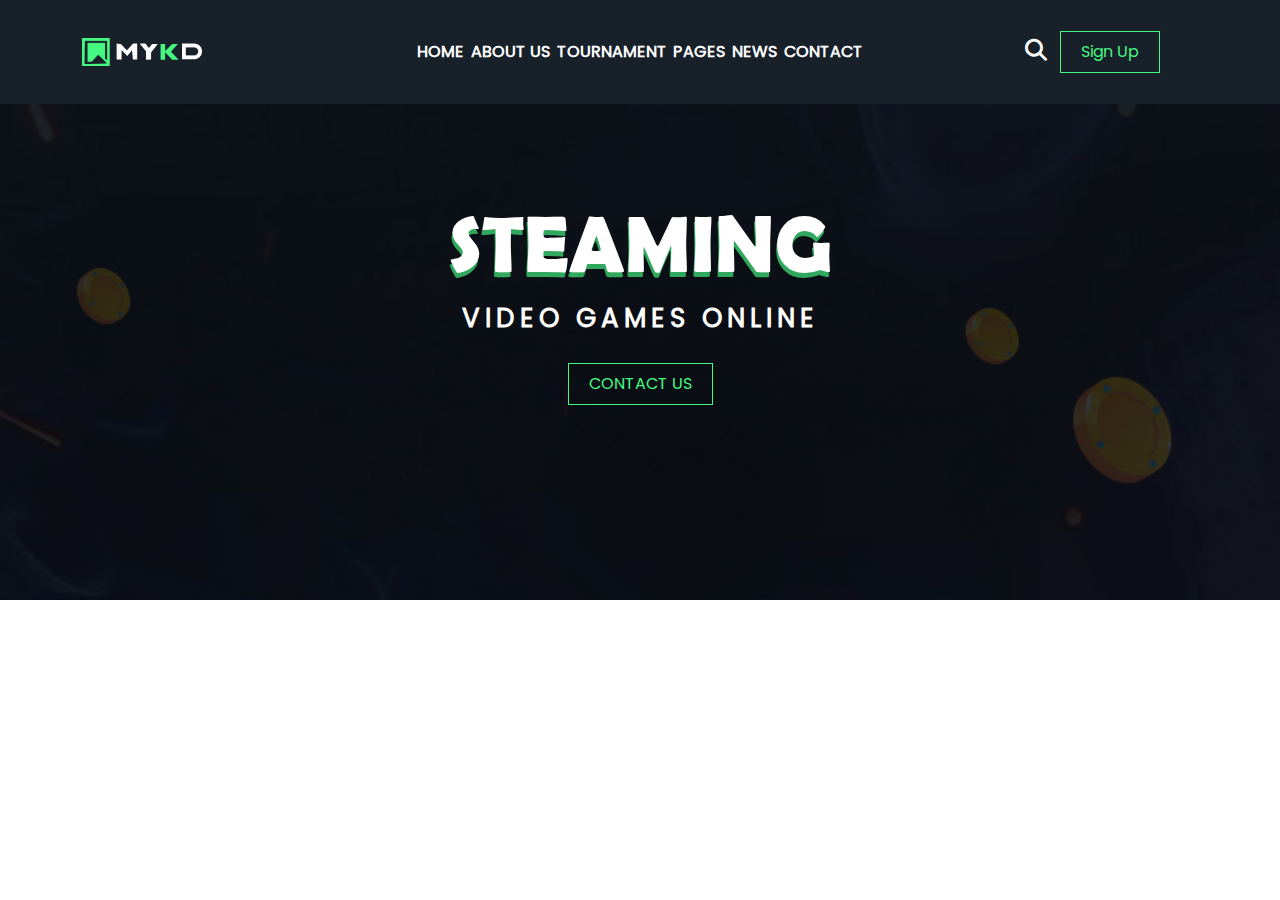
==== about.html @ 1fc3a0f6 "about" ====
<!DOCTYPE html>
<html lang="en">
<head>
    <meta charset="UTF-8">
    <meta name="viewport" content="width=device-width, initial-scale=1.0">
    <title>Document</title>
    <link rel="stylesheet" href="https://cdnjs.cloudflare.com/ajax/libs/font-awesome/6.4.2/css/all.min.css" />
    <link rel="stylesheet" href="https://cdn.jsdelivr.net/npm/swiper@10/swiper-bundle.min.css" />
    <link rel="stylesheet" href="asset/css/bootstrap.min.css">
    <link rel="stylesheet" href="asset/css/mmenu-light.css">
    <link rel="stylesheet" href="asset/css/style.css">
</head>
<body>

    <header id="header">
        <div class="container">
            <div class="header_content">
                <div class="header_logo">
                    <a href="index.html"><img src="asset/images/mkyd_header.png" alt="logo"></a>
                </div>
                <div class="header_menu">
                    <div class="dmenu_box">
                        <ul>
                            <li><a href="index.html">HOME</a></li>
                            <li><a href="about.html">ABOUT US</a></li>
                            <li><a href="#">TOURNAMENT</a></li>
                            <li><a href="#">PAGES</a></li>
                            <li><a href="#">NEWS</a></li>
                            <li><a href="#">CONTACT</a></li>
                        </ul>
                    </div>
                </div>
                <div class="search_wrepper">
                    <div class="mmenu_box">
                        <a href="#mykd_menu" class="mmenuButton"><i class="fa-solid fa-bars"></i></a>
                        <nav id="mykd_menu">
                            <ul>
                                <li><a href="index.html">HOME</a></li>
                                <li><a href="about.html">ABOUT US</a></li>
                                <li><a href="#">TOURNAMENT</a></li>
                                <li><a href="#">PAGES</a></li>
                                <li><a href="#">NEWS</a></li>
                                <li><a href="#">CONTACT</a></li>
                            </ul>
                        </nav>
                    </div>
                    <div class="inputBox lg-ms-3 lg-me-3">
                        <button type="button" class="btn" data-bs-toggle="modal" data-bs-target="#exampleModal2">
                            <i class="fa-solid fa-magnifying-glass"></i>
                        </button>
                    </div>
                    <div class="signup_box">
                        <button class="bttn">Sign Up</button>
                    </div>
                </div>
            </div>
        </div>
    </header>

    <!-- searchModalStart -->
    <div class="search_modal">
        <div class="modal fade" id="exampleModal2" tabindex="-1" aria-hidden="true">
            <div class="modal-dialog">
                <div class="modal-content">
                    <div class="modal-body">
                        <form class="modal_form d-flex" role="search">
                            <input class="form-control searchInput" type="search" placeholder="Search"
                                aria-label="Search">
                            <button class="btn btn-outline-success" type="submit">Search</button>
                        </form>
                    </div>
                </div>
            </div>
        </div>
    </div>
    <!-- searchModalEnd -->

    <div class="banner_section">
        <div class="bgImg" style="background-image: url('asset/images/about_bg01.jpg');">
            <div class="container">
                <div class="bannerContent">
                    <div class="bannerHeading">
                        <h1>STEAMING</h1>
                    </div>
                    <div class="btm_text">
                        <p>VIDEO GAMES ONLINE</p>
                    </div>
                    <div class="quoet_box">
                        <button class="bttn">CONTACT US</button>
                    </div>
                </div>
            </div>
        </div>
    </div>
    

    <script src="https://cdn.jsdelivr.net/npm/swiper@10/swiper-bundle.min.js"></script>
    <script src="asset/js/bootstrap.bundle.min.js"></script>
    <script src="asset/js/mmenu-light.js"></script>
    <script src="asset/js/main.js"></script>
</body>
</html>
---- asset/css/mmenu-light.css ----
/*!
 * Mmenu Light
 * mmenujs.com/mmenu-light
 *
 * Copyright (c) Fred Heusschen
 * www.frebsite.nl
 *
 * License: CC-BY-4.0
 * http://creativecommons.org/licenses/by/4.0/
 */:root{--mm-ocd-width:80%;--mm-ocd-min-width:200px;--mm-ocd-max-width:440px}body.mm-ocd-opened{overflow-y:hidden;-ms-scroll-chaining:none;overscroll-behavior:none}.mm-ocd{position:fixed;top:0;right:0;bottom:100%;left:0;z-index:9999;overflow:hidden;-ms-scroll-chaining:none;overscroll-behavior:contain;background:rgba(0,0,0,0);-webkit-transition-property:bottom,background-color;-o-transition-property:bottom,background-color;transition-property:bottom,background-color;-webkit-transition-duration:0s,.3s;-o-transition-duration:0s,.3s;transition-duration:0s,.3s;-webkit-transition-timing-function:ease;-o-transition-timing-function:ease;transition-timing-function:ease;-webkit-transition-delay:.45s,.15s;-o-transition-delay:.45s,.15s;transition-delay:.45s,.15s}.mm-ocd--open{bottom:0;background:rgba(0,0,0,.25);-webkit-transition-delay:0s;-o-transition-delay:0s;transition-delay:0s}.mm-ocd__content{position:absolute;top:0;bottom:0;z-index:2;width:var(--mm-ocd-width);min-width:var(--mm-ocd-min-width);max-width:var(--mm-ocd-max-width);background:#fff;-webkit-transition-property:-webkit-transform;transition-property:-webkit-transform;-o-transition-property:transform;transition-property:transform;transition-property:transform,-webkit-transform;-webkit-transition-duration:.3s;-o-transition-duration:.3s;transition-duration:.3s;-webkit-transition-timing-function:ease;-o-transition-timing-function:ease;transition-timing-function:ease}.mm-ocd--left .mm-ocd__content{left:0;-webkit-transform:translate3d(-100%,0,0);transform:translate3d(-100%,0,0)}.mm-ocd--right .mm-ocd__content{right:0;-webkit-transform:translate3d(100%,0,0);transform:translate3d(100%,0,0)}.mm-ocd--open .mm-ocd__content{-webkit-transform:translate3d(0,0,0);transform:translate3d(0,0,0)}.mm-ocd__backdrop{position:absolute;top:0;bottom:0;z-index:3;width:clamp(calc(100% - var(--mm-ocd-max-width)),calc(100% - var(--mm-ocd-width)),calc(100% - var(--mm-ocd-min-width)));background:rgba(3,2,1,0)}.mm-ocd--left .mm-ocd__backdrop{right:0}.mm-ocd--right .mm-ocd__backdrop{left:0}.mm-spn,.mm-spn a,.mm-spn li,.mm-spn span,.mm-spn ul{display:block;padding:0;margin:0;-webkit-box-sizing:border-box;box-sizing:border-box}:root{--mm-spn-item-height:50px;--mm-spn-item-indent:20px;--mm-spn-line-height:24px;--mm-spn-panel-offset:30%}.mm-spn{width:100%;height:100%;-webkit-tap-highlight-color:transparent;-webkit-overflow-scrolling:touch;overflow:hidden;-webkit-clip-path:inset(0 0 0 0);clip-path:inset(0 0 0 0);-webkit-transform:translateX(0);-ms-transform:translateX(0);transform:translateX(0)}.mm-spn ul{-webkit-overflow-scrolling:touch;position:fixed;top:0;left:100%;bottom:0;z-index:2;width:calc(100% + var(--mm-spn-panel-offset));padding-right:var(--mm-spn-panel-offset);line-height:var(--mm-spn-line-height);overflow:visible;overflow-y:auto;background:inherit;-webkit-transition:left .3s ease 0s;-o-transition:left .3s ease 0s;transition:left .3s ease 0s;cursor:default}.mm-spn ul:after{content:"";display:block;height:var(--mm-spn-item-height)}.mm-spn>ul{left:0}.mm-spn ul.mm-spn--open{left:0}.mm-spn ul.mm-spn--parent{left:calc(-1 * var(--mm-spn-panel-offset));overflow:visible}.mm-spn li{position:relative;background:inherit;cursor:pointer}.mm-spn li:before{content:"";display:block;position:absolute;top:calc(var(--mm-spn-item-height)/ 2);right:calc(var(--mm-spn-item-height)/ 2);z-index:0;width:10px;height:10px;border-top:2px solid;border-right:2px solid;-webkit-transform:rotate(45deg) translate(0,-50%);-ms-transform:rotate(45deg) translate(0,-50%);transform:rotate(45deg) translate(0,-50%);opacity:.4}.mm-spn li:after{content:"";display:block;margin-left:var(--mm-spn-item-indent);border-top:1px solid;opacity:.15}.mm-spn a,.mm-spn span{position:relative;z-index:1;padding:calc((var(--mm-spn-item-height) - var(--mm-spn-line-height))/ 2) var(--mm-spn-item-indent)}.mm-spn a{background:inherit;color:inherit;text-decoration:none}.mm-spn a:not(:last-child){width:calc(100% - var(--mm-spn-item-height))}.mm-spn a:not(:last-child):after{content:"";display:block;position:absolute;top:0;right:0;bottom:0;border-right:1px solid;opacity:.15}.mm-spn span{background:0 0}.mm-spn.mm-spn--navbar{cursor:pointer}.mm-spn.mm-spn--navbar:before{content:"";display:block;position:absolute;top:calc(var(--mm-spn-item-height)/ 2);left:var(--mm-spn-item-indent);width:10px;height:10px;margin-top:2px;border-top:2px solid;border-left:2px solid;-webkit-transform:rotate(-45deg) translate(50%,-50%);-ms-transform:rotate(-45deg) translate(50%,-50%);transform:rotate(-45deg) translate(50%,-50%);opacity:.4}.mm-spn.mm-spn--navbar.mm-spn--main{cursor:default}.mm-spn.mm-spn--navbar.mm-spn--main:before{content:none;display:none}.mm-spn.mm-spn--navbar:after{content:attr(data-mm-spn-title);display:block;position:absolute;top:0;left:0;right:0;height:var(--mm-spn-item-height);padding:0 calc(var(--mm-spn-item-indent) * 2);line-height:var(--mm-spn-item-height);opacity:.4;text-align:center;overflow:hidden;white-space:nowrap;-o-text-overflow:ellipsis;text-overflow:ellipsis}.mm-spn.mm-spn--navbar.mm-spn--main:after{padding-left:var(--mm-spn-item-indent)}.mm-spn.mm-spn--navbar ul{top:calc(var(--mm-spn-item-height) + 1px)}.mm-spn.mm-spn--navbar ul:before{content:"";display:block;position:fixed;top:inherit;z-index:2;width:100%;border-top:1px solid currentColor;opacity:.15}.mm-spn.mm-spn--light{color:#444;background:#f3f3f3}.mm-spn.mm-spn--dark{color:#ddd;background:#333}.mm-spn.mm-spn--vertical{overflow-y:auto}.mm-spn.mm-spn--vertical ul{width:100%;padding-right:0;position:static}.mm-spn.mm-spn--vertical ul ul{display:none;padding-left:var(--mm-spn-item-indent)}.mm-spn.mm-spn--vertical ul ul:after{height:calc(var(--mm-spn-item-height)/ 2)}.mm-spn.mm-spn--vertical ul.mm-spn--open{display:block}.mm-spn.mm-spn--vertical li.mm-spn--open:before{-webkit-transform:rotate(135deg) translate(-50%,0);-ms-transform:rotate(135deg) translate(-50%,0);transform:rotate(135deg) translate(-50%,0)}.mm-spn.mm-spn--vertical ul ul li:last-child:after{content:none;display:none}
---- asset/css/style.css ----
@import url(popins.css);
@font-face {
  font-family: "Berlin Sans FB Demi";
  src: url("../web-fonts/BerlinSansFBDemi-Bold.woff2") format("woff2"), url("../web-fonts/BerlinSansFBDemi-Bold.woff") format("woff");
  font-weight: 800;
}
@font-face {
  font-family: "Poppins";
  src: url("../web-fonts/Poppins-Regular.woff2") format("woff2"), url("../web-fonts/Poppins-Regular.woff") format("woff");
  font-weight: 400;
}
@font-face {
  font-family: "Barlow";
  src: url("../web-fonts/Barlow-SemiBold.woff2") format("woff2"), url("../web-fonts/Barlow-SemiBold.woff") format("woff");
  font-weight: 400;
}
@font-face {
  font-family: "Barlow";
  src: url("../web-fonts/Barlow-Medium.woff2") format("woff2"), url("../web-fonts/Barlow-Medium.woff") format("woff");
  font-weight: 500;
}
@font-face {
  font-family: "Barlow";
  src: url("../web-fonts/Barlow-SemiBold.woff2") format("woff2"), url("../web-fonts/Barlow-SemiBold.woff") format("woff");
  font-weight: 600;
}
@font-face {
  font-family: "Barlow";
  src: url("../web-fonts/Barlow-Bold.woff2") format("woff2"), url("../web-fonts/Barlow-Bold.woff") format("woff");
  font-weight: 700;
}
@font-face {
  font-family: "Barlow";
  src: url("../web-fonts/Barlow-ExtraBold.woff2") format("woff2"), url("../web-fonts/Barlow-ExtraBold.woff") format("woff");
  font-weight: 800;
}
h1, .h1, h2, .h2, h3, .h3, h4, .h4, h5, .h5, h6, .h6 {
  font-weight: 600;
}

body {
  font-family: "Poppins";
  font-size: 14px;
  color: #fff;
}
@media screen and (min-width: 768px) {
  body {
    font-size: 16px;
  }
}

h1,
.h1 {
  font-size: 45px;
  font-weight: 800;
}
@media screen and (min-width: 768px) {
  h1,
  .h1 {
    font-size: 80px;
  }
}
@media screen and (min-width: 1400px) {
  h1,
  .h1 {
    font-size: 150px;
  }
}

h2,
.h2 {
  font-size: 20px;
  font-weight: 700;
}
@media screen and (min-width: 768px) {
  h2,
  .h2 {
    font-size: 32px;
  }
}
@media screen and (min-width: 1400px) {
  h2,
  .h2 {
    font-size: 45px;
  }
}

h3,
.h3 {
  font-size: 25px;
  font-weight: 800;
}
@media screen and (min-width: 768px) {
  h3,
  .h3 {
    font-size: 32px;
  }
}
@media screen and (min-width: 1400px) {
  h3,
  .h3 {
    font-size: 45px;
  }
}

h4,
.h4 {
  font-size: 20px;
}
@media screen and (min-width: 992px) {
  h4,
  .h4 {
    font-size: 22px;
  }
}

h5,
.h5 {
  font-size: 16px;
}

h6,
.h6 {
  font-size: 14px;
}
@media screen and (min-width: 992px) {
  h6,
  .h6 {
    font-size: 16px;
  }
}

img {
  max-width: 100%;
  height: auto;
}

input[type=text],
input[type=email],
input[type=password],
input[type=tel],
input[type=url],
input[type=search],
input[type=submit],
[type=number],
[type=file],
textarea,
select {
  border: none;
  padding: 5px 10px;
  margin-bottom: 12px;
  width: 100%;
  border-radius: 0px;
  height: 42px;
  background-color: #eeeff2;
  color: #0d1931;
  outline-offset: 0px;
  font-size: 15px;
  color: #fff;
  border-radius: 10px;
}
@media screen and (min-width: 1200px) {
  input[type=text],
  input[type=email],
  input[type=password],
  input[type=tel],
  input[type=url],
  input[type=search],
  input[type=submit],
  [type=number],
  [type=file],
  textarea,
  select {
    font-size: 17px;
  }
}
input[type=text]:focus,
input[type=email]:focus,
input[type=password]:focus,
input[type=tel]:focus,
input[type=url]:focus,
input[type=search]:focus,
input[type=submit]:focus,
[type=number]:focus,
[type=file]:focus,
textarea:focus,
select:focus {
  outline: 1px solid #45f882;
}
input[type=text]::-moz-placeholder, input[type=email]::-moz-placeholder, input[type=password]::-moz-placeholder, input[type=tel]::-moz-placeholder, input[type=url]::-moz-placeholder, input[type=search]::-moz-placeholder, input[type=submit]::-moz-placeholder, [type=number]::-moz-placeholder, [type=file]::-moz-placeholder, textarea::-moz-placeholder, select::-moz-placeholder {
  font-size: 14px;
  color: #858585;
}
input[type=text]::placeholder,
input[type=email]::placeholder,
input[type=password]::placeholder,
input[type=tel]::placeholder,
input[type=url]::placeholder,
input[type=search]::placeholder,
input[type=submit]::placeholder,
[type=number]::placeholder,
[type=file]::placeholder,
textarea::placeholder,
select::placeholder {
  font-size: 14px;
  color: #858585;
}
@media screen and (min-width: 1200px) {
  input[type=text]::-moz-placeholder, input[type=email]::-moz-placeholder, input[type=password]::-moz-placeholder, input[type=tel]::-moz-placeholder, input[type=url]::-moz-placeholder, input[type=search]::-moz-placeholder, input[type=submit]::-moz-placeholder, [type=number]::-moz-placeholder, [type=file]::-moz-placeholder, textarea::-moz-placeholder, select::-moz-placeholder {
    font-size: 16px;
  }
  input[type=text]::placeholder,
  input[type=email]::placeholder,
  input[type=password]::placeholder,
  input[type=tel]::placeholder,
  input[type=url]::placeholder,
  input[type=search]::placeholder,
  input[type=submit]::placeholder,
  [type=number]::placeholder,
  [type=file]::placeholder,
  textarea::placeholder,
  select::placeholder {
    font-size: 16px;
  }
}

input[type=submit],
input[type=button],
button,
.button {
  display: inline-block;
  font-size: 14px;
  font-weight: 500;
  line-height: 1.5;
  color: #45f882;
  text-align: center;
  text-decoration: none;
  vertical-align: middle;
  cursor: pointer;
  border: 1px solid #45f882;
  background-color: transparent;
  transition: 0.4s all;
  padding: 6px 10px;
}
@media screen and (min-width: 1200px) {
  input[type=submit],
  input[type=button],
  button,
  .button {
    padding: 8px 20px;
    font-size: 16px;
  }
}

.bttn {
  color: #45f882;
  position: relative;
  z-index: 999;
}
.bttn::before {
  position: absolute;
  transition: 0.5s all ease;
  top: 0;
  left: 50%;
  right: 50%;
  bottom: 0;
  opacity: 0;
  content: "";
  z-index: -2;
}
.bttn:hover {
  color: #000;
}
.bttn:hover::before {
  background-color: #45f882;
  transition: 0.5s all ease;
  left: 0;
  right: 0;
  opacity: 1;
}
.bttn:focus {
  color: #fff;
}
.bttn:focus::before {
  background-color: #45f882;
  transition: 0.5s all ease;
  left: 0;
  right: 0;
  opacity: 1;
}

p,
ul,
ol,
table,
address {
  margin-bottom: 25px;
}

table {
  border-collapse: collapse;
  width: 100%;
}

td,
th {
  border: 1px solid #dddddd;
  text-align: left;
  padding: 8px;
}

.sub_tittle {
  text-align: center;
  color: #45f882;
}
.sub_tittle p {
  font-size: 14px;
  font-weight: 600;
  letter-spacing: 2px;
  margin-bottom: 5px;
}

.tittle {
  color: #fff;
  text-align: center;
  position: relative;
}
.tittle::before {
  position: absolute;
  content: "";
  width: 50px;
  height: 4px;
  bottom: -15px;
  left: 50%;
  transform: translateX(-50%);
  background-color: #45f882;
  border-radius: 20px 0px 20px 0px;
}

@media screen and (min-width: 1400px) {
  .container {
    max-width: 1300px;
  }
}

header {
  position: fixed;
  width: 100%;
  left: 0;
  top: 0;
  padding: 20px 0px;
  background-color: #182029;
  z-index: 9999;
}
@media screen and (min-width: 1600px) {
  header .container {
    max-width: 1580px;
  }
}
header .header_content {
  display: flex;
  justify-content: space-between;
  align-items: center;
}
header .header_logo {
  width: 20%;
}
header .header_logo img {
  max-width: 120px;
}
header .header_menu {
  width: 40%;
}
header .header_menu a {
  font-weight: 600;
}
header .inputBox .btn:active {
  color: unset;
  border: unset;
}
header .search_wrepper {
  display: flex;
  justify-content: center;
  align-items: center;
}
@media screen and (min-width: 1200px) {
  header .search_wrepper {
    width: 20%;
  }
}
header .search_wrepper i {
  color: #fff;
  font-size: 22px;
}
header .dmenu_box {
  display: none;
}
@media screen and (min-width: 1200px) {
  header .dmenu_box {
    display: block;
  }
}
header .dmenu_box ul {
  display: flex;
  justify-content: space-between;
  margin-bottom: 0px;
  padding-left: 0px;
}
header .dmenu_box li {
  list-style: none;
  color: #fff;
  padding: 20px 0px;
}
header .dmenu_box li:hover {
  color: #45f882;
}
header .dmenu_box li:hover a::before {
  opacity: 1;
  transform: translateX(-50%) rotate(-40deg);
}
header .dmenu_box li a {
  color: inherit;
  text-decoration: none;
  position: relative;
  transition: 0.4s;
}
header .dmenu_box li a::before {
  position: absolute;
  content: "";
  width: 50px;
  height: 1px;
  top: 50%;
  right: 0;
  left: 50%;
  transform: translateX(-50%);
  background-color: #45f882;
  opacity: 0;
  transition: 0.5s;
}
header .mmenu_box {
  display: block;
}
@media screen and (min-width: 1200px) {
  header .mmenu_box {
    display: none;
  }
}
header .signup_box {
  display: none;
}
@media screen and (min-width: 576px) {
  header .signup_box {
    display: block;
  }
}

.search_modal .modal-content {
  max-width: 400px;
  margin: auto;
  margin-top: 100px;
  background-color: unset;
  border: unset;
}
@media screen and (min-width: 768px) {
  .search_modal .modal-content {
    margin-top: 100px;
  }
}
.search_modal .btn {
  height: 100%;
  border-radius: unset;
  border: unset;
  color: #fff;
  background-color: #45f882;
}
.search_modal .btn:active {
  background-color: #45f882;
}
.search_modal .searchInput {
  height: auto;
  margin: 0px;
  margin-right: 0px;
  border-radius: unset;
}
.search_modal .searchInput:focus {
  box-shadow: unset;
}
.search_modal .modal_form {
  height: 40px;
}
@media screen and (min-width: 768px) {
  .search_modal .modal_form {
    height: 50px;
  }
}

.banner_section .bgImg {
  background-size: cover;
  background-repeat: no-repeat;
  background-position: center;
  background-attachment: fixed;
}
.banner_section .bannerContent {
  min-height: 400px;
  display: flex;
  flex-direction: column;
  justify-content: center;
  align-items: center;
}
@media screen and (min-width: 992px) {
  .banner_section .bannerContent {
    min-height: 600px;
  }
}
@media screen and (min-width: 1400px) {
  .banner_section .bannerContent {
    min-height: 800px;
  }
}
.banner_section .bannerHeading h1 {
  color: #fff;
  font-family: "Berlin Sans FB Demi";
  text-shadow: -1px 5px 0px rgba(69, 248, 130, 0.66);
}
.banner_section .btm_text {
  color: #fff;
}
.banner_section .btm_text P {
  font-size: 18px;
  letter-spacing: 5px;
  font-weight: 700;
}
@media screen and (min-width: 768px) {
  .banner_section .btm_text P {
    font-size: 26px;
  }
}

.match_resultSec .bgImg {
  margin-top: -70px;
}
.match_resultSec .result_content {
  padding: 140px 0px 100px;
}
.match_resultSec .relust_tittle {
  text-align: center;
  color: #45f882;
  padding-top: 50px;
}
.match_resultSec .relust_tittle p {
  font-size: 18px;
  font-weight: 600;
  letter-spacing: 2px;
}
@media screen and (min-width: 992px) {
  .match_resultSec .relust_tittle p {
    font-size: 24px;
  }
}
.match_resultSec .result_holder {
  display: flex;
  align-items: center;
}
.match_resultSec .team {
  display: none;
  color: #fff;
}
@media screen and (min-width: 576px) {
  .match_resultSec .team {
    display: block;
  }
}
.match_resultSec .team p {
  text-align: end;
  margin-bottom: 0px;
}
.match_resultSec .team_logo {
  width: 80px;
  height: 80px;
  background-color: #000;
  border: 2px solid #45f882;
  border-radius: 50%;
  display: flex;
  justify-content: center;
  align-items: center;
  z-index: 1;
}
@media screen and (min-width: 992px) {
  .match_resultSec .team_logo {
    width: 120px;
    height: 120px;
  }
}
.match_resultSec .team_logo img {
  width: 60%;
}
@media screen and (min-width: 992px) {
  .match_resultSec .team_logo img {
    width: 70%;
  }
}
.match_resultSec .final_result {
  -webkit-clip-path: polygon(0% 0%, 75% 0%, 95% 50%, 75% 100%, 0% 100%);
          clip-path: polygon(0% 0%, 75% 0%, 95% 50%, 75% 100%, 0% 100%);
  background-color: #45f882;
  width: 120px;
  height: 60px;
  display: flex;
  align-items: center;
  justify-content: center;
  transform: translateX(-15px);
}
@media screen and (min-width: 992px) {
  .match_resultSec .final_result {
    height: 80px;
  }
}
.match_resultSec .final_result h4 {
  color: #000;
  font-size: 24px;
  margin-left: -20px;
  margin-bottom: 0px;
}
@media screen and (min-width: 768px) {
  .match_resultSec .final_result h4 {
    font-size: 30px;
  }
}
.match_resultSec .loss_team {
  -webkit-clip-path: polygon(25% 0%, 100% 0%, 100% 100%, 25% 100%, 5% 50%);
          clip-path: polygon(25% 0%, 100% 0%, 100% 100%, 25% 100%, 5% 50%);
  transform: translateX(15px);
}
.match_resultSec .loss_team h4 {
  margin-left: 0px;
}
.match_resultSec .match_time p {
  font-weight: 500;
  margin-bottom: 5px;
}
.match_resultSec .match_time h6 {
  letter-spacing: 2px;
}

.areaBackgroung {
  background-repeat: no-repeat;
  background-size: cover;
  padding: 30px 0px 60px;
}
@media screen and (min-width: 768px) {
  .areaBackgroung {
    padding: 50px 0px;
  }
}
@media screen and (min-width: 992px) {
  .areaBackgroung {
    padding: 80px 0px;
  }
}
@media screen and (min-width: 1200px) {
  .areaBackgroung {
    padding: 190px 0px;
  }
}

.nft_journey .tittle::before {
  left: 25px;
}
.nft_journey p {
  color: #adb0bc;
}
.nft_journey .nft_text {
  margin-top: 30px;
}
@media screen and (min-width: 992px) {
  .nft_journey .nft_text {
    margin-top: 60px;
  }
}
.nft_journey .nft_count h6 {
  font-size: 20px;
}
@media screen and (min-width: 768px) {
  .nft_journey .nft_count h6 {
    font-size: 30px;
  }
}
.nft_journey .nft_count P {
  text-align: center;
  font-size: 14px;
  font-weight: 400;
}
.nft_journey .tutorial_box .icon_box {
  width: 46px;
  height: 46px;
  border: 2px solid #fff;
  background-color: transparent;
  border-radius: 50%;
  display: flex;
  justify-content: center;
  align-items: center;
  transition: 0.4s;
}
.nft_journey .tutorial_box .icon_box:hover {
  background-color: #45f882;
  border: 2px solid #45f882;
}
.nft_journey .tutorial_box .icon_box:hover i {
  color: #000;
}
.nft_journey .tutorial_box i {
  color: #45f882;
}
.nft_journey .tutorial_box a {
  color: #fff;
  text-decoration: none;
}
@media screen and (max-width: 991px) {
  .nft_journey .funfact_col {
    width: 511px;
    margin: auto;
  }
}
.nft_journey .funfactBg {
  background-repeat: no-repeat;
  max-width: 511px;
}
@media screen and (min-width: 1200px) {
  .nft_journey .funfactBg {
    margin-left: 115px;
  }
}
.nft_journey .funfact_img {
  width: 180px;
  transform: translateX(60px) translateY(0px);
}
@media screen and (min-width: 576px) {
  .nft_journey .funfact_img {
    width: 250px;
  }
}
@media screen and (min-width: 992px) {
  .nft_journey .funfact_img {
    width: 350px;
    transform: translateX(60px) translateY(-68px);
  }
}
.nft_journey .trophy_box {
  display: flex;
  align-items: center;
  justify-content: flex-end;
  transform: translateX(-26px) translateY(15px);
}
@media screen and (min-width: 992px) {
  .nft_journey .trophy_box {
    transform: translateY(-40px);
  }
}
.nft_journey .trophy_box h6 {
  font-size: 16px;
}
@media screen and (min-width: 992px) {
  .nft_journey .trophy_box h6 {
    font-size: 20px;
  }
}
.nft_journey .trophy_box p {
  margin-bottom: 0px;
  font-size: 14px;
  text-align: end;
}
.nft_journey .trophy {
  width: 40px;
  position: relative;
}
.nft_journey .trophy::after {
  position: absolute;
  content: "";
  background-image: url("../images/trophy_color.png");
  left: 50%;
  top: -15px;
  transform: translateX(-50%);
  width: 100px;
  height: 70px;
  background-repeat: no-repeat;
  background-position: center;
  background-size: cover;
  z-index: -1;
}

.stramesr_section {
  padding-top: 80px;
}
@media screen and (min-width: 1200px) {
  .stramesr_section {
    padding-top: 130px;
  }
}
@media screen and (min-width: 1600px) {
  .stramesr_section {
    padding-top: 310px;
  }
}
.stramesr_section .streamers_slid {
  overflow-y: unset;
  padding-top: 50px;
}
@media screen and (max-width: 575px) {
  .stramesr_section .streamers_slid {
    width: 200px;
  }
}
.stramesr_section .swiper-pagination {
  bottom: -35px;
  color: #fff;
}
.stramesr_section .swiper-pagination-bullet {
  background-color: #fff;
}
.stramesr_section .imgBox {
  position: relative;
}
.stramesr_section .imgBox:hover .inner_box {
  visibility: visible;
  height: 100%;
  opacity: 1;
}
.stramesr_section .imgBox img {
  width: 100%;
  border-radius: 10px;
}
.stramesr_section .inner_box {
  position: absolute;
  visibility: hidden;
  opacity: 0;
  width: 100%;
  height: 0%;
  bottom: 0;
  left: 0;
  border-radius: 10px;
  background: linear-gradient(0deg, rgba(69, 248, 130, 0.7147233894) 0%, rgba(0, 0, 0, 0) 100%);
  transition: all 500ms ease;
}
.stramesr_section .content {
  position: absolute;
  bottom: 20PX;
  left: 50%;
  transform: translateX(-50%);
}

.match_section .bg_img {
  background-size: cover;
  background-position: center;
  background-repeat: no-repeat;
  padding: 30px 0px;
}
@media screen and (min-width: 992px) {
  .match_section .bg_img {
    padding: 100px 0px;
  }
}
.match_section .upcomin_match_list {
  margin-top: 80px;
}
.match_section .upcomingmatch_position {
  background-color: #0f1c23;
  display: flex;
  justify-content: space-between;
  align-items: center;
  position: relative;
  padding: 20px 25px;
}
@media screen and (min-width: 992px) {
  .match_section .upcomingmatch_position {
    padding: 20px 50px;
  }
}
@media screen and (min-width: 1200px) {
  .match_section .upcomingmatch_position {
    -webkit-clip-path: polygon(10% 0, 90% 0, 95% 51%, 90% 100%, 10% 100%, 5% 51%);
            clip-path: polygon(10% 0, 90% 0, 95% 51%, 90% 100%, 10% 100%, 5% 51%);
    padding: 30px 150px;
  }
}
.match_section .upcomingmatch_position::after {
  position: absolute;
  content: "";
  width: 0%;
  height: 2px;
  background-color: #45f882;
  top: 0;
  left: 0;
  transition: 1s;
}
.match_section .upcomingmatch_position::before {
  position: absolute;
  content: "";
  width: 0%;
  height: 2px;
  background-color: #45f882;
  bottom: 0;
  right: 0;
  transition: 1s;
}
.match_section .upcomingmatch_position:hover::after {
  width: 100%;
}
.match_section .upcomingmatch_position:hover::before {
  width: 100%;
}
.match_section .imgBox {
  border: 4px solid #34353d;
  border-radius: 10px;
  transition: 0.4s;
  width: 58px;
  height: 70px;
  display: flex;
  justify-content: center;
  align-items: center;
}
.match_section .imgBox:hover {
  border: 4px solid #45f882;
}
@media screen and (min-width: 576px) {
  .match_section .imgBox {
    width: 100px;
    height: 100px;
  }
}
.match_section .imgBox img {
  width: 70%;
}
.match_section .imgBox a {
  text-align: center;
}
.match_section .upcomingmatch_content {
  display: flex;
  align-items: center;
}
.match_section .upcoming_match_info {
  display: none;
  color: #fff;
}
@media screen and (min-width: 768px) {
  .match_section .upcoming_match_info {
    display: block;
  }
}
.match_section .upcoming_match_info p {
  color: #45f882;
  margin-bottom: 0px;
}
.match_section .upcoming_match_info a {
  color: inherit;
  text-decoration: none;
  font-size: 20px;
  font-weight: 800;
  transition: 0.4s;
}
.match_section .upcoming_match_info a:hover {
  color: #45f882;
}
@media screen and (min-width: 992px) {
  .match_section .upcoming_match_info a {
    font-size: 25px;
  }
}
.match_section .upcoming_match_time {
  width: 90px;
  height: 90px;
  border: 4px solid #34353d;
  border-radius: 10px;
  display: flex;
  justify-content: center;
  align-items: center;
  margin: 0px 20px;
}
@media screen and (min-width: 992px) {
  .match_section .upcoming_match_time {
    width: 130px;
    height: 110px;
  }
}
.match_section .upcoming_match_time h4 {
  font-size: 20px;
  margin-bottom: 0px;
}
@media screen and (min-width: 992px) {
  .match_section .upcoming_match_time h4 {
    font-size: 30px;
  }
}
.match_section .uncoming_match_date {
  -webkit-clip-path: polygon(0 0, 100% 0, 95% 100%, 6% 100%);
          clip-path: polygon(0 0, 100% 0, 95% 100%, 6% 100%);
  background-color: #0f1c23;
  transition: 0.4s;
  width: 240px;
  text-align: center;
  position: absolute;
  left: 50%;
  transform: translateX(-50%);
  padding: 5px;
  margin-top: 5px;
}
.match_section .uncoming_match_date:hover {
  background-color: #45f882;
}
.match_section .uncoming_match_date:hover p {
  color: #000;
  opacity: 1;
  font-weight: 600;
}
.match_section .uncoming_match_date p {
  color: #fff;
  opacity: 0.5;
  font-size: 14px;
  margin-bottom: 0;
}
.match_section .scndmatch {
  margin: 70px 0px;
}

.project_section {
  background-color: #000;
  padding: 50px 0px;
}
@media screen and (min-width: 992px) {
  .project_section {
    padding: 100px 0px;
  }
}
@media screen and (min-width: 1600px) {
  .project_section .container {
    max-width: 1590px;
  }
}
.project_section .img_box {
  text-align: center;
}

.social_section {
  margin-top: -35px;
}
.social_section .bgImg {
  background-repeat: no-repeat;
  background-size: cover;
}
.social_section .social_content {
  padding: 80px 0px 30px;
}
@media screen and (min-width: 992px) {
  .social_section .social_content {
    padding: 100px 0px;
  }
}
.social_section .social_row {
  padding-top: 30px;
}
@media screen and (min-width: 992px) {
  .social_section .social_row {
    padding-top: 80px;
  }
}
.social_section .social_holder {
  max-width: 250px;
  height: 150px;
  border: 3px solid #45f882;
  display: flex;
  justify-content: center;
  align-items: center;
  flex-direction: column;
  position: relative;
  margin: auto;
}
.social_section .social_holder::after {
  position: absolute;
  content: "";
  width: 65px;
  height: 5px;
  bottom: -8px;
  left: -3px;
  border-radius: 0px 0px 10px 10px;
  background-color: #45f882;
}
.social_section .social_holder:hover i {
  color: #45f882;
}
.social_section .social_holder p {
  letter-spacing: 3px;
}
.social_section .icon_box {
  color: #fff;
  font-size: 35px;
}
.social_section a {
  color: inherit;
  text-decoration: none;
  letter-spacing: 2px;
  font-weight: 600;
}

.sponsor_section {
  background-color: #000;
  padding: 60px 0px 30px;
}
@media screen and (min-width: 992px) {
  .sponsor_section {
    padding: 80px 0px;
  }
}
.sponsor_section .img_box {
  height: 80px;
  display: flex;
  justify-content: center;
  align-items: center;
}
.sponsor_section .sponsor_slide {
  overflow-y: unset;
  padding-top: 40px;
}
.sponsor_section .swiper-pagination {
  bottom: -35px;
  color: #fff;
}
.sponsor_section .swiper-pagination-bullet {
  background-color: #fff;
}

.footer {
  background-color: #000;
  position: relative;
  z-index: 1;
}
.footer::before {
  position: absolute;
  content: "";
  background-image: url("../images/footer_shape.png");
  top: 0;
  left: 0;
  background-size: cover;
  background-repeat: no-repeat;
  width: 100%;
  height: 100%;
  z-index: -1;
}
@media screen and (min-width: 1600px) {
  .footer .container {
    max-width: 1590px;
  }
}

.footer_country {
  padding-top: 40px;
}
.footer_country h3 {
  color: transparent;
  -webkit-text-stroke-width: 1px;
  -webkit-text-stroke-color: #fff;
  font-size: 30px;
  opacity: 0.6;
  transition: 0.4s;
}
.footer_country h3:hover {
  opacity: 1;
}
@media screen and (min-width: 768px) {
  .footer_country h3 {
    font-size: 40px;
  }
}
@media screen and (min-width: 1200px) {
  .footer_country h3 {
    font-size: 60px;
  }
}

.footer_top {
  padding: 30px 0px 30px;
}
@media screen and (min-width: 992px) {
  .footer_top {
    padding: 80px 0px 30px;
  }
}
.footer_top .imgbox {
  width: 120px;
}
@media screen and (min-width: 992px) {
  .footer_top .logo_col {
    display: flex;
    flex-direction: column;
    align-items: center;
  }
}
.footer_top .heading {
  margin-bottom: 10px;
}
@media screen and (min-width: 992px) {
  .footer_top .heading {
    margin-bottom: 20px;
  }
}
.footer_top .heading h4 {
  font-weight: 700;
  font-size: 20px;
}
.footer_top .info_box {
  color: #fff;
}
.footer_top .info_box ul {
  padding-left: 0px;
}
.footer_top .info_box li {
  list-style: none;
  font-size: 14px;
}
.footer_top .info_box li:not(:last-child) {
  padding-bottom: 5px;
}
.footer_top .info_box a {
  color: #fff;
  transition: 0.4s;
  text-decoration: none;
}
.footer_top .info_box a:hover {
  color: #45f882;
}
.footer_top .menu_box {
  text-align: center;
}
.footer_top .menu_box ul {
  padding-left: 0px;
}
.footer_top .menu_box li {
  list-style: none;
  color: #fff;
  padding: 4px 0px;
}
.footer_top .menu_box li:hover {
  color: #45f882;
}
.footer_top .menu_box li:hover a::before {
  opacity: 1;
  transform: translateX(-50%) rotate(-40deg);
}
.footer_top .menu_box a {
  color: inherit;
  text-decoration: none;
  position: relative;
  transition: 0.4s;
}
.footer_top .menu_box a::before {
  position: absolute;
  content: "";
  width: 50px;
  height: 1px;
  top: 50%;
  right: 0;
  left: 50%;
  transform: translateX(-50%);
  background-color: #45f882;
  opacity: 0;
  transition: 0.5s;
}

.footer_btm {
  padding: 20PX 0PX;
  background-color: #000;
}
.footer_btm .copyright_box p {
  font-size: 12px;
  color: #9f9f9f;
  margin-bottom: 0;
}
.footer_btm .copyright_box span {
  color: #45f882;
}
.footer_btm .link_box ul {
  display: flex;
  flex-wrap: wrap;
  justify-content: center;
  align-items: center;
  padding-left: 0;
  margin-bottom: 0;
}
@media screen and (min-width: 992px) {
  .footer_btm .link_box ul {
    justify-content: flex-end;
  }
}
.footer_btm .link_box li {
  color: #9f9f9f;
  list-style: none;
  transition: 0.4s;
}
.footer_btm .link_box li:not(:first-child) {
  padding-left: 20px;
}
.footer_btm .link_box li:hover {
  color: #45f882;
}
.footer_btm .link_box a {
  color: inherit;
  text-decoration: none;
}/*# sourceMappingURL=style.css.map */
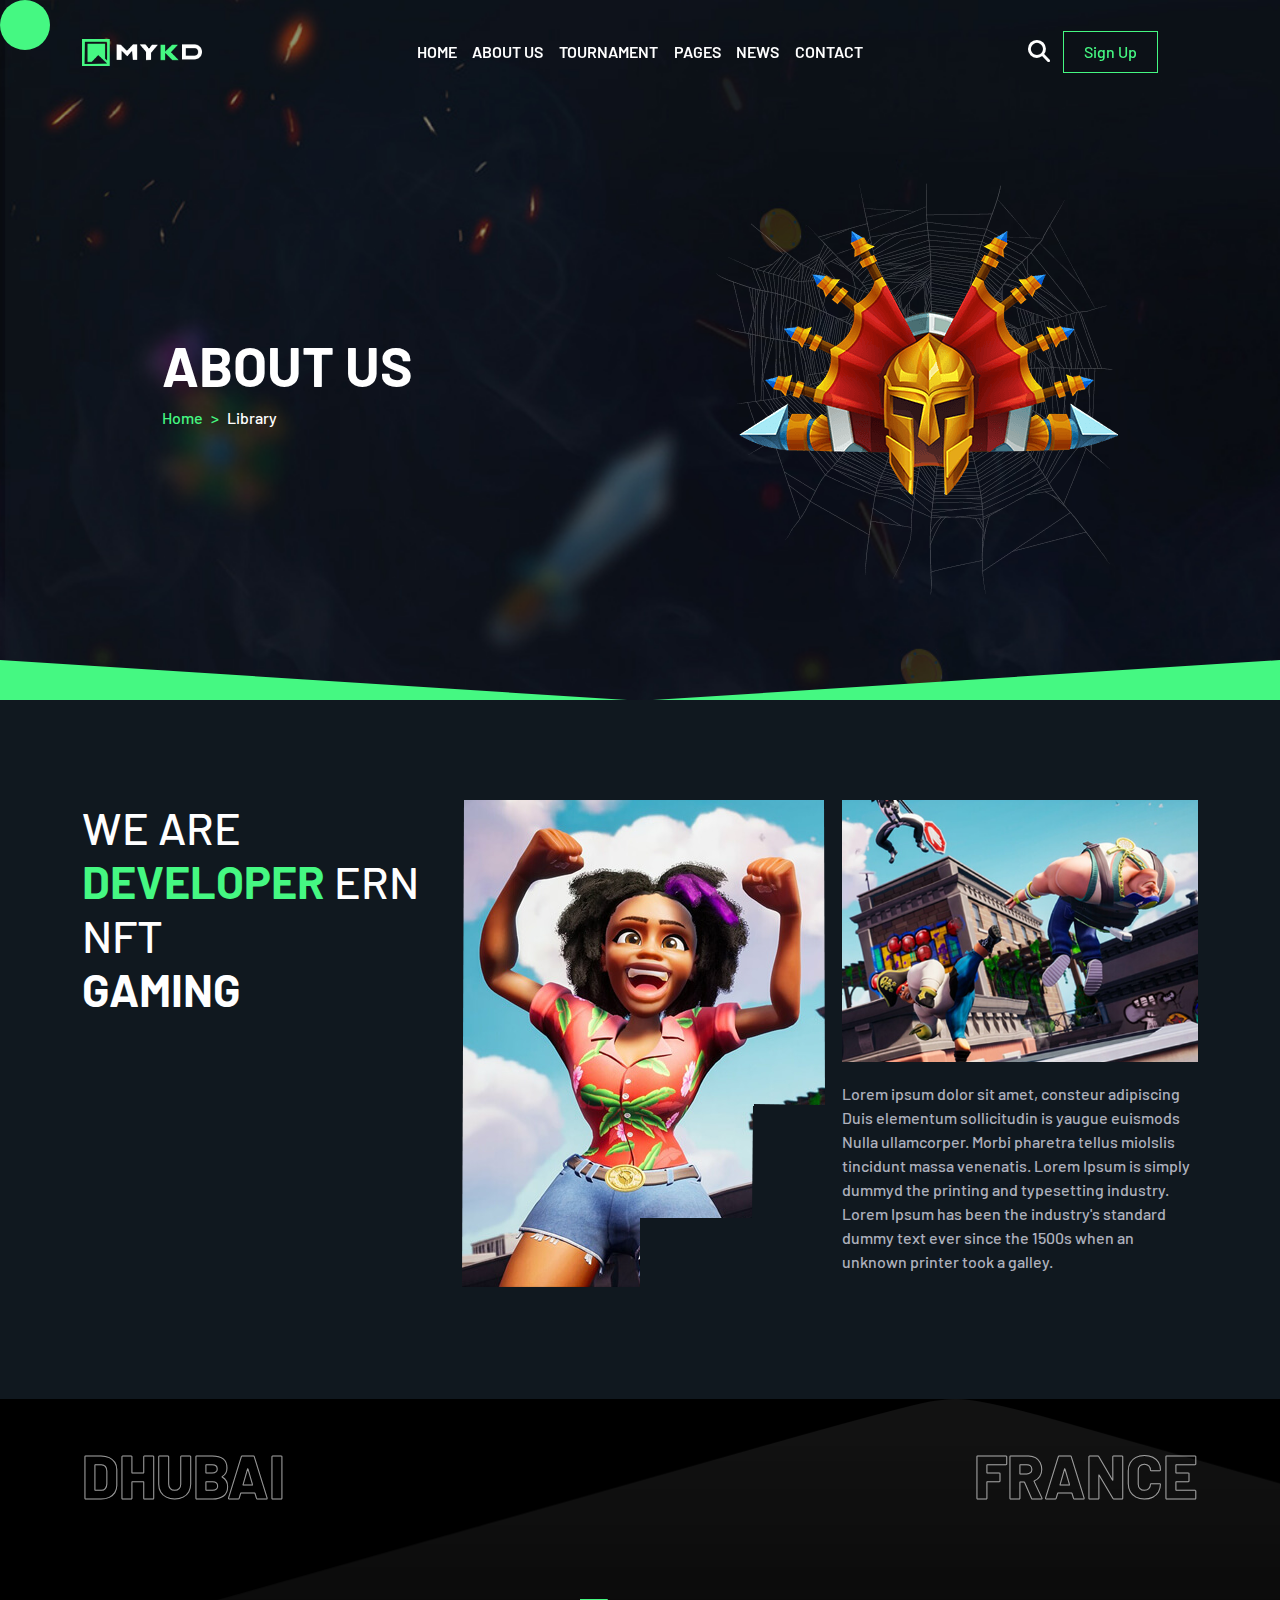
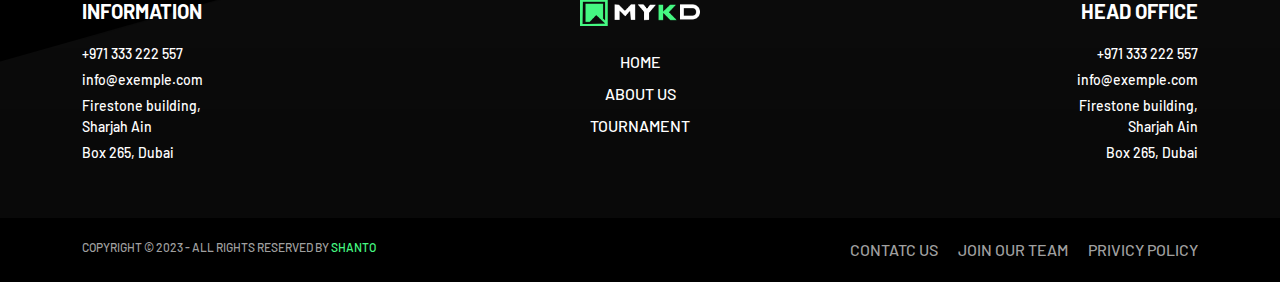
==== commit 85284904: "new_sec" ====
--- a/about.html
+++ b/about.html
@@ -11,6 +11,7 @@
     <link rel="stylesheet" href="asset/css/style.css">
 </head>
 <body>
+    <div class="cursor" id="cursor"></div>
 
     <header id="header">
         <div class="container">
@@ -75,23 +76,156 @@
     </div>
     <!-- searchModalEnd -->
 
-    <div class="banner_section">
+    <div class="ab_banner_section">
         <div class="bgImg" style="background-image: url('asset/images/about_bg01.jpg');">
             <div class="container">
-                <div class="bannerContent">
-                    <div class="bannerHeading">
-                        <h1>STEAMING</h1>
-                    </div>
-                    <div class="btm_text">
-                        <p>VIDEO GAMES ONLINE</p>
-                    </div>
-                    <div class="quoet_box">
-                        <button class="bttn">CONTACT US</button>
+                <div class="ab_bannerContent">
+                    <div class="row align-items-center justify-content-between">
+                        <div class="col-lg-6 text-start">
+                            <div class="banner_holder">
+                                <div class="banner_tittle">
+                                    <h2>ABOUT US</h2>
+                                </div>
+                               <div class="bread_cumbs">
+                                    <nav style="--bs-breadcrumb-divider: '>';"          aria-label="breadcrumb">
+                                        <ol class="breadcrumb">
+                                        <li class="breadcrumb-item"><a href="#">Home</a></li>
+                                        <li class="breadcrumb-item active" aria-current="page">Library</li>
+                                        </ol>
+                                    </nav>
+                               </div>
+                            </div>
+                        </div>
+                        <div class="col-lg-6 order-first order-lg-0 text-lg-end">
+                            <div class="sp_img_box">
+                                <img src="asset/images/breadcrumb_img01.png" alt="">
+                            </div>
+                        </div>
                     </div>
                 </div>
             </div>
         </div>
     </div>
+
+    <div class="nft_gm_section">
+        <div class="container">
+            <div class="row row-gap-4 row-gap-xxl-0">
+                <div class="col-12 col-xl-4">
+                    <div class="nft_holder">
+                        <div class="nft_tittle text-center text-xl-start">
+                            <P>WE ARE <span class="dev">DEVELOPER</span> ERN NFT<span class="gm">GAMING</span></P>
+                        </div>
+                    </div>
+                </div>
+                <div class="col-12 col-xl-8">
+                    <div class="row row-gap-4 row-gap-sm-0 nft_innerrow">
+                        <div class="col-12 col-sm-6">
+                            <div class="nft_holder">
+                                <div class="nft_Limg text-center">
+                                    <img src="asset/images/mask_img01.jpg" alt="mask">
+                                </div>
+                            </div>
+                        </div>
+                        <div class="col-12 col-sm-6">
+                            <div class="nft_holder nft_Rholder">
+                                <div class="nft_Rimg">
+                                    <img src="asset/images/mask_img02.jpg" alt="mask">
+                                </div>
+                                <div class="nft_text">
+                                        Lorem ipsum dolor sit amet, consteur adipiscing Duis elementum sollicitudin is yaugue euismods Nulla ullamcorper. Morbi pharetra tellus miolslis tincidunt massa venenatis. Lorem Ipsum is simply dummyd the printing and typesetting industry. Lorem Ipsum has been the industry's standard dummy text ever since the 1500s when an unknown printer took a galley.</p>
+                                </div>
+                            </div>
+                        </div>
+                    </div>
+                </div>
+            </div>
+        </div>
+    </div>
+
+    <footer class="footer">
+        <div class="footer_country">
+            <div class="container">
+                <div class="row justify-content-between">
+                    <div class="col-6"><h3>DHUBAI</h3></div>
+                    <div class="col-6 text-end"><h3>FRANCE</h3></div>
+                </div>
+            </div>
+        </div>
+        <div class="footer_top">
+            <div class="container">
+                <div class="footertop_content">
+                    <div class="row justify-content-between">
+                        <div class="col-12 col-sm-6 col-lg-2">
+                            <div class="footerHolder">
+                                <div class="heading">
+                                    <h4>INFORMATION</h4>
+                                </div>
+                                <div class="info_box">
+                                    <ul>
+                                        <li><a href="#">+971 333 222 557</a></li>
+                                        <li><a href="#">info@exemple.com</a></li>
+                                        <li>Firestone building, Sharjah Ain</li>
+                                        <li>Box 265, Dubai</li>
+                                    </ul>
+                                </div>
+                            </div>
+                        </div>
+                        <div class="col-12 col-sm-6 col-lg-2 order-first order-lg-0 logo_col">
+                            <div class="footerHolder">
+                                <div class="imgbox heading">
+                                    <a href="#">
+                                        <img src="asset/images/mkyd_header.png" alt="">
+                                    </a>
+                                </div>
+                                <div class="menu_box text-start text-lg-center">
+                                    <ul>
+                                        <li><a href="index.html">HOME</a></li>
+                                        <li><a href="#">ABOUT US</a></li>
+                                        <li><a href="#">TOURNAMENT</a></li>
+                                    </ul>
+                                </div>
+                            </div>
+                        </div>
+                        <div class="col-12 col-sm-6 col-lg-2 text-start text-lg-end">
+                            <div class="footerHolder">
+                                <div class="heading">
+                                    <h4>HEAD OFFICE</h4>
+                                </div>
+                                <div class="info_box">
+                                    <ul>
+                                        <li><a href="#">+971 333 222 557</a></li>
+                                        <li><a href="#">info@exemple.com</a></li>
+                                        <li>Firestone building, Sharjah Ain</li>
+                                        <li>Box 265, Dubai</li>
+                                    </ul>
+                                </div>
+                            </div>
+                        </div>
+                    </div>
+                </div>
+            </div>
+        </div>
+        <div class="footer_btm">    
+            <div class="container">
+                <div class="row justify-content-center justify-content-lg-between text-center text-lg-start">
+                    <div class="col-12 col-lg-6">
+                        <div class="copyright_box mt-2 mt-lg-0">
+                            <p>COPYRIGHT © 2023 - ALL RIGHTS RESERVED BY  <span>SHANTO</span></p>
+                        </div>   
+                    </div>     
+                    <div class="col-12 col-lg-6  order-first order-lg-0">
+                        <div class="link_box">
+                            <ul>
+                                <li><a href="#">CONTATC US</a></li>
+                                <li><a href="#">JOIN OUR TEAM</a></li>
+                                <li><a href="#">PRIVICY POLICY</a></li>
+                            </ul>
+                        </div>   
+                    </div>
+                </div>
+            </div>     
+        </div>
+    </footer>
     
 
     <script src="https://cdn.jsdelivr.net/npm/swiper@10/swiper-bundle.min.js"></script>
--- a/asset/css/style.css
+++ b/asset/css/style.css
@@ -1,4 +1,3 @@
-@import url(popins.css);
 @font-face {
   font-family: "Berlin Sans FB Demi";
   src: url("../web-fonts/BerlinSansFBDemi-Bold.woff2") format("woff2"), url("../web-fonts/BerlinSansFBDemi-Bold.woff") format("woff");
@@ -12,7 +11,7 @@
 @font-face {
   font-family: "Barlow";
   src: url("../web-fonts/Barlow-SemiBold.woff2") format("woff2"), url("../web-fonts/Barlow-SemiBold.woff") format("woff");
-  font-weight: 400;
+  font-weight: 600;
 }
 @font-face {
   font-family: "Barlow";
@@ -21,11 +20,6 @@
 }
 @font-face {
   font-family: "Barlow";
-  src: url("../web-fonts/Barlow-SemiBold.woff2") format("woff2"), url("../web-fonts/Barlow-SemiBold.woff") format("woff");
-  font-weight: 600;
-}
-@font-face {
-  font-family: "Barlow";
   src: url("../web-fonts/Barlow-Bold.woff2") format("woff2"), url("../web-fonts/Barlow-Bold.woff") format("woff");
   font-weight: 700;
 }
@@ -39,7 +33,7 @@
 }
 
 body {
-  font-family: "Poppins";
+  font-family: "Barlow";
   font-size: 14px;
   color: #fff;
 }
@@ -69,19 +63,19 @@
 
 h2,
 .h2 {
-  font-size: 20px;
+  font-size: 30px;
   font-weight: 700;
 }
 @media screen and (min-width: 768px) {
   h2,
   .h2 {
-    font-size: 32px;
+    font-size: 55px;
   }
 }
 @media screen and (min-width: 1400px) {
   h2,
   .h2 {
-    font-size: 45px;
+    font-size: 80px;
   }
 }
 
@@ -337,6 +331,31 @@
   border-radius: 20px 0px 20px 0px;
 }
 
+@keyframes shake {
+  10%, 90% {
+    transform: translate3d(-2px, 0, 0);
+  }
+  20%, 80% {
+    transform: translate3d(2px, 0, 0);
+  }
+  30%, 50%, 70% {
+    transform: translate3d(-2px, 0, 0);
+  }
+  40%, 60% {
+    transform: translate3d(2px, 0, 0);
+  }
+}
+@keyframes maskImg {
+  0% {
+    transform: translateX(10px);
+  }
+  50% {
+    transform: translateX(50px);
+  }
+  100% {
+    transform: translateX(10px);
+  }
+}
 @media screen and (min-width: 1400px) {
   .container {
     max-width: 1300px;
@@ -344,12 +363,11 @@
 }
 
 header {
-  position: fixed;
+  position: absolute;
   width: 100%;
   left: 0;
   top: 0;
   padding: 20px 0px;
-  background-color: #182029;
   z-index: 9999;
 }
 @media screen and (min-width: 1600px) {
@@ -1303,4 +1321,201 @@
 .footer_btm .link_box a {
   color: inherit;
   text-decoration: none;
+}
+
+.ab_banner_section .bgImg {
+  background-repeat: no-repeat;
+  background-size: cover;
+  position: relative;
+}
+.ab_banner_section .bgImg::before {
+  position: absolute;
+  content: "";
+  width: 49%;
+  height: 20px;
+  left: 0;
+  bottom: 0;
+  background-color: #45f882;
+  -webkit-clip-path: polygon(0 0, 100% 100%, 100% 100%, 0% 100%);
+          clip-path: polygon(0 0, 100% 100%, 100% 100%, 0% 100%);
+  z-index: 1;
+}
+.ab_banner_section .bgImg::after {
+  position: absolute;
+  content: "";
+  width: 49%;
+  height: 20px;
+  right: 0;
+  bottom: 0;
+  background-color: #45f882;
+  -webkit-clip-path: polygon(0 100%, 100% 100%, 100% 0%, 0% 100%);
+          clip-path: polygon(0 100%, 100% 100%, 100% 0%, 0% 100%);
+  z-index: 1;
+}
+@media screen and (min-width: 768px) {
+  .ab_banner_section .bgImg::before, .ab_banner_section .bgImg::after {
+    height: 30px;
+  }
+}
+@media screen and (min-width: 992px) {
+  .ab_banner_section .bgImg::before, .ab_banner_section .bgImg::after {
+    height: 40px;
+  }
+}
+@media screen and (min-width: 1400px) {
+  .ab_banner_section .bgImg::before, .ab_banner_section .bgImg::after {
+    height: 60px;
+  }
+}
+.ab_banner_section .ab_bannerContent {
+  min-height: 450px;
+  display: flex;
+  flex-wrap: wrap;
+  flex-direction: column;
+  justify-content: center;
+}
+@media screen and (min-width: 992px) {
+  .ab_banner_section .ab_bannerContent {
+    min-height: 700px;
+    padding: 0px 80px;
+  }
+}
+.ab_banner_section .bread_cumbs li {
+  color: #45f882;
+}
+.ab_banner_section .bread_cumbs a {
+  color: inherit;
+  text-decoration: none;
+}
+.ab_banner_section .bread_cumbs .active {
+  color: #fff;
+}
+.ab_banner_section .bread_cumbs .active::before {
+  color: #45f882;
+}
+@media screen and (max-width: 992px) {
+  .ab_banner_section .sp_img_box {
+    margin: auto;
+    width: 200px;
+  }
+}
+.ab_banner_section .sp_img_box:hover {
+  animation: shake 0.82s cubic-bezier(0.36, 0.07, 0.19, 0.97) both;
+  transform: translate3d(0, 0, 0);
+  perspective: 1000px;
+}
+
+.nft_gm_section {
+  padding: 30px 0px;
+  background-color: #10181f;
+  position: relative;
+}
+@media screen and (min-width: 992px) {
+  .nft_gm_section {
+    padding: 100px 0px;
+  }
+}
+@media screen and (min-width: 1600px) {
+  .nft_gm_section::before {
+    position: absolute;
+    content: "ONLINE";
+    color: #fff;
+    opacity: 0.01;
+    font-size: 250px;
+    font-weight: 800;
+    letter-spacing: 70px;
+    left: 50%;
+    top: 50%;
+    transform: translateX(-50%) translateY(-50%);
+  }
+}
+.nft_gm_section .nft_tittle P {
+  font-size: 21px;
+  font-weight: 400;
+  line-height: 1.2;
+  margin-bottom: 0;
+}
+@media screen and (min-width: 768px) {
+  .nft_gm_section .nft_tittle P {
+    font-size: 35px;
+  }
+}
+@media screen and (min-width: 992px) {
+  .nft_gm_section .nft_tittle P {
+    font-size: 45px;
+  }
+}
+@media screen and (min-width: 1400px) {
+  .nft_gm_section .nft_tittle P {
+    font-size: 60px;
+    letter-spacing: 2px;
+  }
+}
+.nft_gm_section .nft_tittle .dev {
+  font-weight: 700;
+  color: #45f882;
+}
+.nft_gm_section .nft_tittle .gm {
+  display: block;
+  font-weight: 700;
+}
+.nft_gm_section .nft_innerrow {
+  position: relative;
+}
+.nft_gm_section .nft_innerrow:hover::after {
+  transform: translateX(110%) translateY(97%) rotate(180deg);
+}
+@media screen and (min-width: 1400px) {
+  .nft_gm_section .nft_innerrow::after {
+    position: absolute;
+    content: "";
+    width: 72px;
+    height: 72px;
+    right: 63%;
+    bottom: 41%;
+    background-color: #45f882;
+    box-shadow: 0px 3px 7px 0px rgba(0, 0, 0, 0.32);
+    transition: 0.8s;
+  }
+}
+@media screen and (min-width: 992px) {
+  .nft_gm_section .nft_Limg {
+    -webkit-mask-image: url("../images/mask_bg01.png");
+    width: 363px;
+    margin: auto;
+  }
+}
+@media screen and (min-width: 1400px) {
+  .nft_gm_section .nft_Rimg {
+    -webkit-mask-image: url("../images/mask_bg02.png");
+  }
+  .nft_gm_section .nft_Rimg::after {
+    position: absolute;
+    content: "";
+    width: 100px;
+    height: 50px;
+    background-color: #45f882;
+    top: 10px;
+    left: 10px;
+    animation: maskImg infinite 5s;
+  }
+}
+@media screen and (min-width: 1400px) {
+  .nft_gm_section .nft_Rholder {
+    width: 462px;
+    transform: translateX(-40px);
+  }
+}
+.nft_gm_section .nft_text {
+  color: #adb0bc;
+  margin-top: 20px;
+}
+
+#cursor {
+  height: 50px;
+  width: 50px;
+  background-color: #45f882;
+  border-radius: 50%;
+  position: fixed;
+  z-index: 2;
 }/*# sourceMappingURL=style.css.map */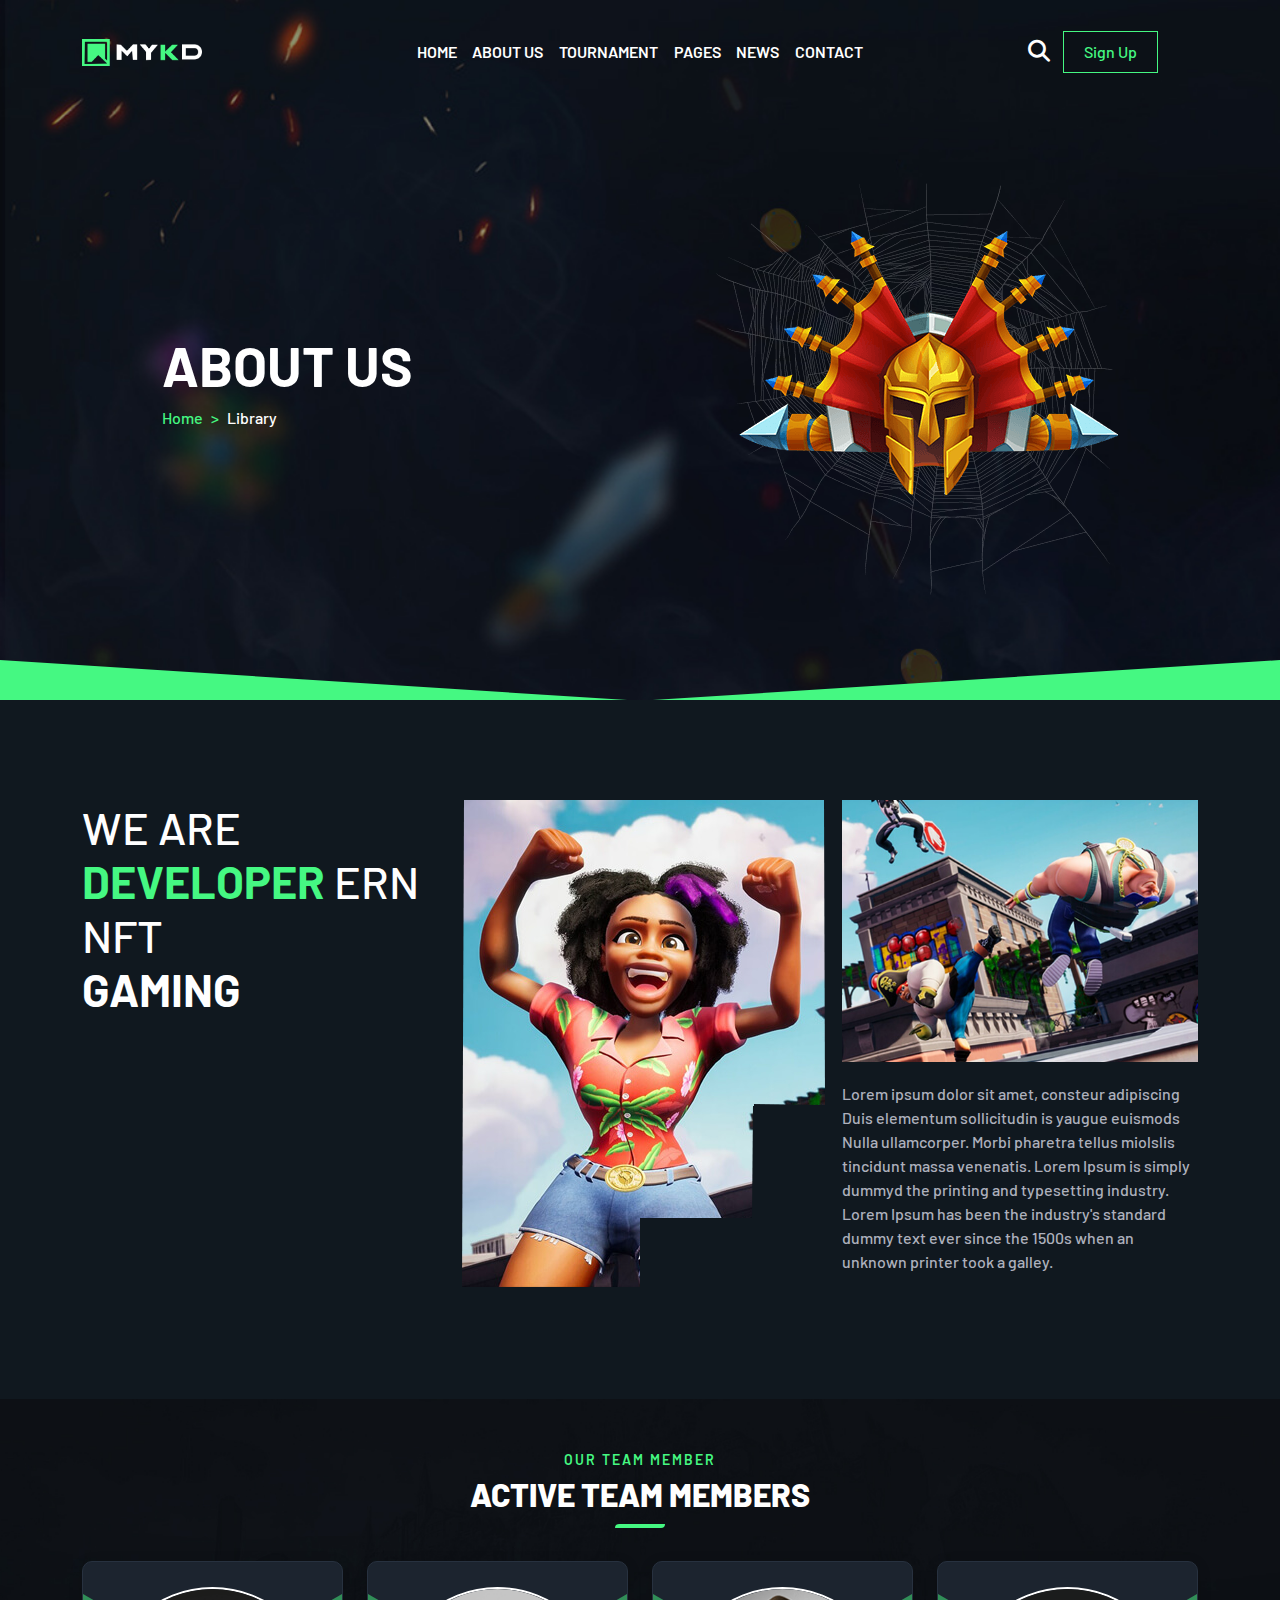
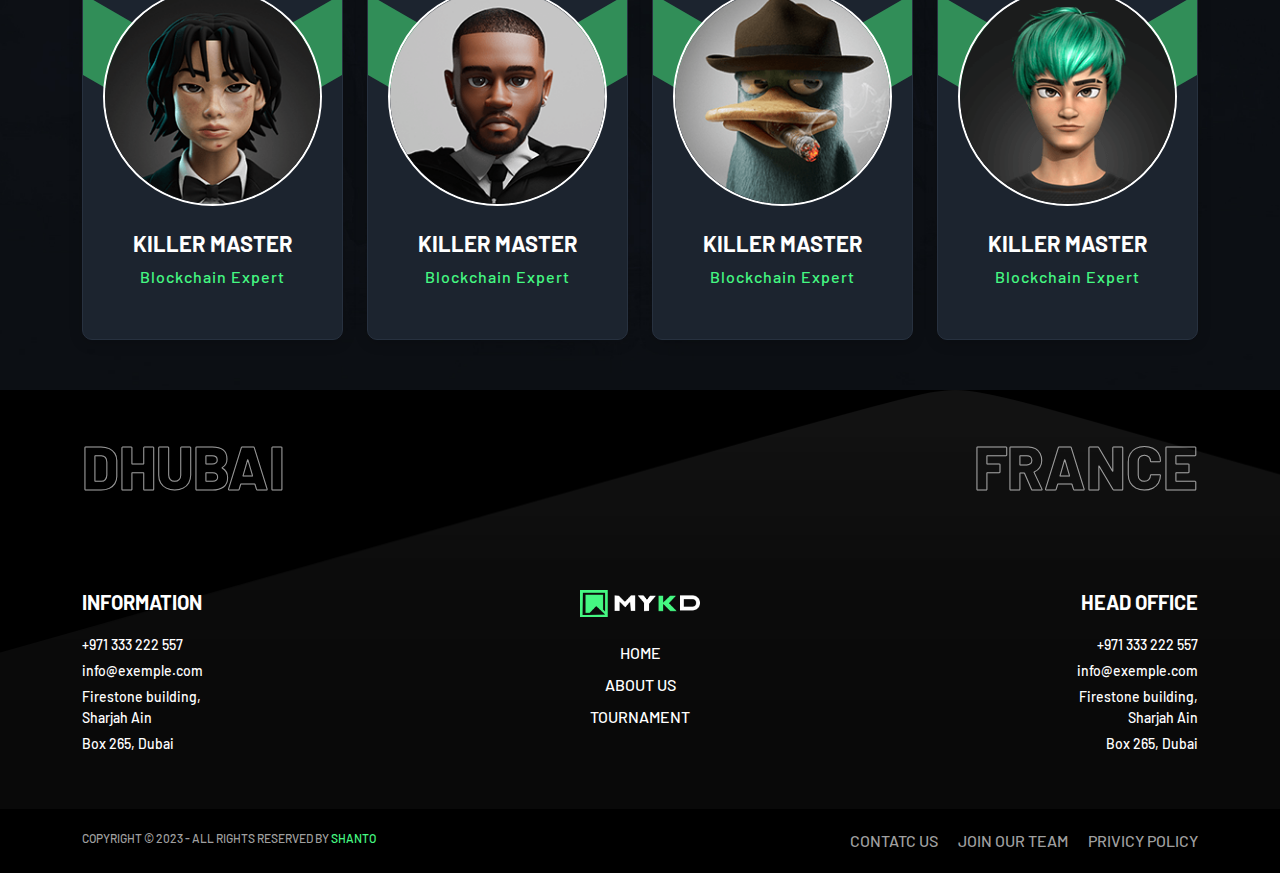
==== commit 05d8b000: "card" ====
--- a/about.html
+++ b/about.html
@@ -11,7 +11,8 @@
     <link rel="stylesheet" href="asset/css/style.css">
 </head>
 <body>
-    <div class="cursor" id="cursor"></div>
+
+    <!-- <div class="cursor" id="cursor"></div> -->
 
     <header id="header">
         <div class="container">
@@ -133,6 +134,71 @@
                                 </div>
                                 <div class="nft_text">
                                         Lorem ipsum dolor sit amet, consteur adipiscing Duis elementum sollicitudin is yaugue euismods Nulla ullamcorper. Morbi pharetra tellus miolslis tincidunt massa venenatis. Lorem Ipsum is simply dummyd the printing and typesetting industry. Lorem Ipsum has been the industry's standard dummy text ever since the 1500s when an unknown printer took a galley.</p>
+                                </div>
+                            </div>
+                        </div>
+                    </div>
+                </div>
+            </div>
+        </div>
+    </div>
+
+
+
+    <div class="about_card_sec">
+        <div class="bgImg" style="background-image: url('asset/images/team_bg.jpg');">
+            <div class="container">
+                <div class="card_content">
+                    <div class="card_heading">
+                        <div class="sub_tittle">
+                            <p>OUR TEAM MEMBER</p>
+                        </div>
+                        <div class="tittle">
+                            <h3>ACTIVE TEAM MEMBERS</h3>
+                        </div>
+                    </div>
+                    <div class="row">
+                        <div class="col-3">
+                            <div class="card_holder">
+                                <div class="img_box">
+                                    <img src="asset/images/team01.png" alt="">
+                                </div>
+                                <div class="author_box mt-4">
+                                    <h4>KILLER MASTER</h4>                                    
+                                    <p>Blockchain Expert</p>
+                                </div>
+                            </div>
+                        </div>
+                        <div class="col-3">
+                            <div class="card_holder">
+                                <div class="img_box">
+                                    <img src="asset/images/team02.png" alt="">
+                                </div>
+                                <div class="author_box mt-4">
+                                    <h4>KILLER MASTER</h4>                                    
+                                    <p>Blockchain Expert</p>
+                                </div>
+                            </div>
+                        </div>
+                        <div class="col-3">
+                            <div class="card_holder">
+                                <div class="img_box">
+                                    <img src="asset/images/team03.png" alt="">
+                                </div>
+                                <div class="author_box mt-4">
+                                    <h4>KILLER MASTER</h4>                                    
+                                    <p>Blockchain Expert</p>
+                                </div>
+                            </div>
+                        </div>
+                        <div class="col-3">
+                            <div class="card_holder">
+                                <div class="img_box">
+                                    <img src="asset/images/team04.png" alt="">
+                                </div>
+                                <div class="author_box mt-4">
+                                    <h4>KILLER MASTER</h4>                                    
+                                    <p>Blockchain Expert</p>
                                 </div>
                             </div>
                         </div>
--- a/asset/css/style.css
+++ b/asset/css/style.css
@@ -1511,11 +1511,90 @@
   margin-top: 20px;
 }
 
-#cursor {
-  height: 50px;
-  width: 50px;
+.about_card_sec .bgImg {
+  background-size: cover;
+  background-position: center;
+  background-repeat: no-repeat;
+}
+.about_card_sec .card_content {
+  padding: 30px 0px;
+}
+@media screen and (min-width: 768px) {
+  .about_card_sec .card_content {
+    padding: 50px 0px;
+  }
+}
+@media screen and (min-width: 1400px) {
+  .about_card_sec .card_content {
+    padding: 100px 0px;
+  }
+}
+.about_card_sec .card_heading {
+  padding-bottom: 40px;
+}
+@media screen and (min-width: 1400px) {
+  .about_card_sec .card_heading {
+    padding-bottom: 60px;
+  }
+}
+.about_card_sec .card_holder {
+  background-color: #1c242f;
+  border: 1px solid #27313f;
+  box-shadow: 0px 3px 13px 0px rgba(0, 0, 0, 0.17);
+  text-align: center;
+  padding: 25px 20px;
+  border-radius: 10px;
+  overflow: hidden;
+  transition: 0.4s;
+}
+.about_card_sec .card_holder:hover {
+  transform: translateY(-10px);
+}
+.about_card_sec .card_holder:hover .img_box::after, .about_card_sec .card_holder:hover ::before {
+  opacity: 1;
+}
+.about_card_sec .img_box {
+  position: relative;
+  z-index: 0;
+}
+.about_card_sec .img_box img {
+  border: 2px solid #fff;
+  border-radius: 50%;
+}
+.about_card_sec .img_box::before {
+  position: absolute;
+  content: "";
+  width: 200px;
+  height: 70px;
   background-color: #45f882;
-  border-radius: 50%;
-  position: fixed;
-  z-index: 2;
+  left: -55px;
+  top: 50px;
+  transform: rotate(30deg);
+  opacity: 0.5;
+  transition: 0.4s;
+  z-index: -1;
+}
+.about_card_sec .img_box::after {
+  position: absolute;
+  content: "";
+  width: 200px;
+  height: 70px;
+  right: -55px;
+  top: 50px;
+  background-color: #45f882;
+  transform: rotate(-30deg);
+  opacity: 0.5;
+  transition: 0.4s;
+  z-index: -1;
+}
+.about_card_sec .author_box {
+  color: #45f882;
+}
+.about_card_sec .author_box h4 {
+  font-weight: 700;
+  color: #fff;
+}
+.about_card_sec .author_box p {
+  letter-spacing: 1px;
+  font-weight: 500;
 }/*# sourceMappingURL=style.css.map */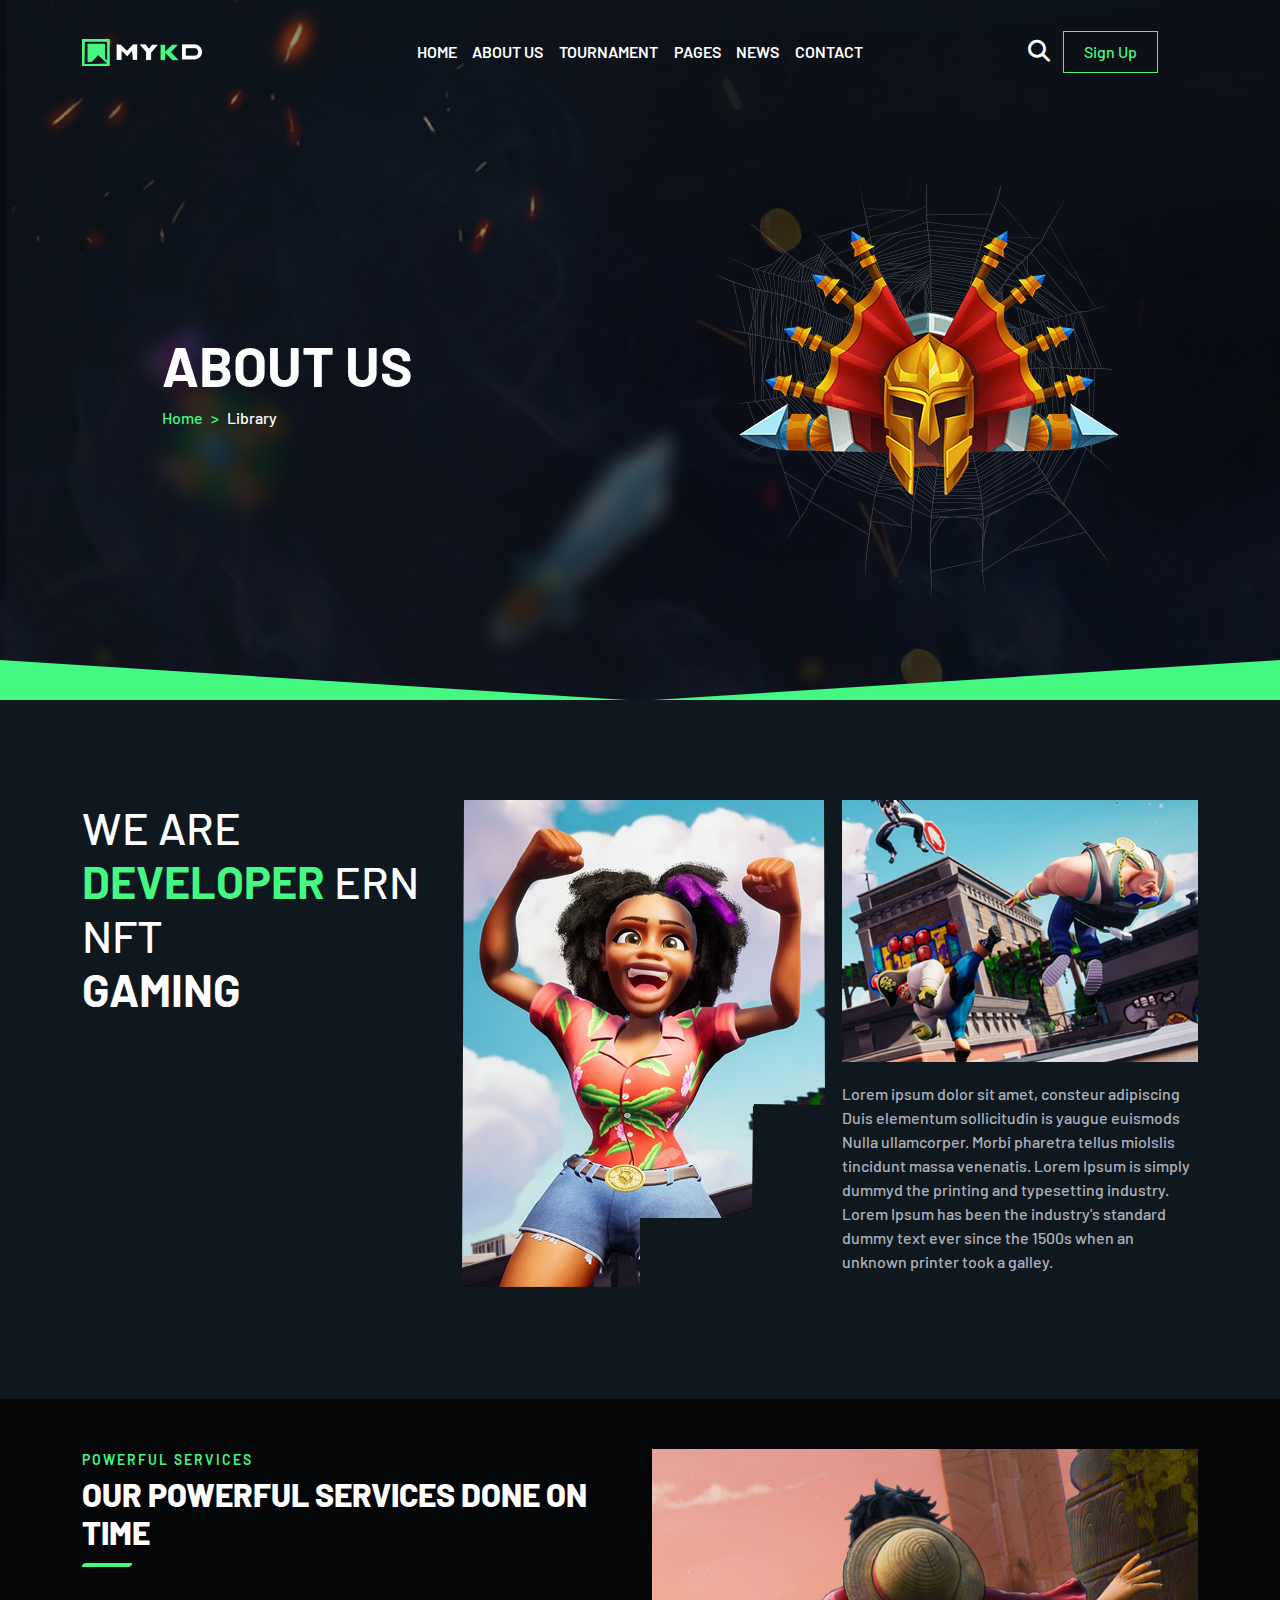
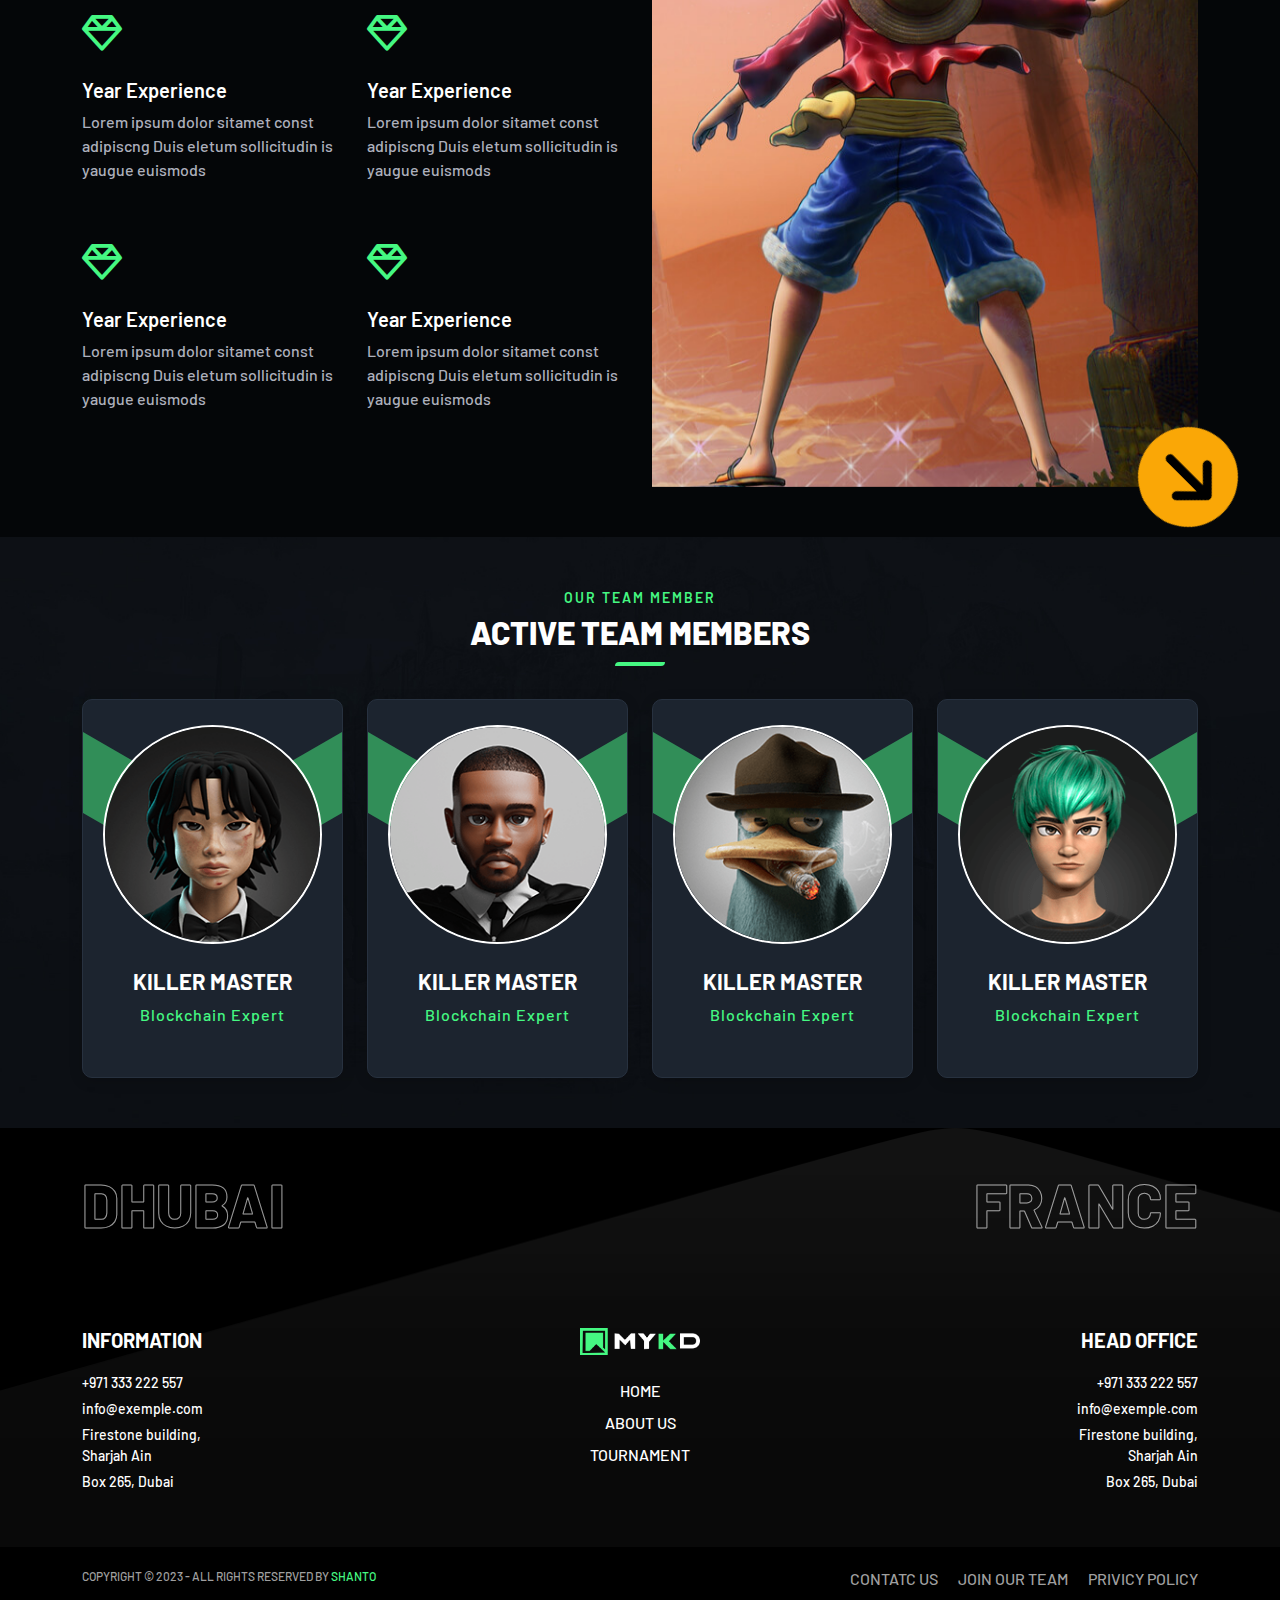
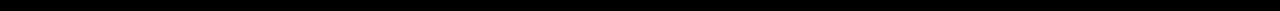
==== commit 85795299: "tour" ====
--- a/about.html
+++ b/about.html
@@ -1,5 +1,6 @@
 <!DOCTYPE html>
 <html lang="en">
+
 <head>
     <meta charset="UTF-8">
     <meta name="viewport" content="width=device-width, initial-scale=1.0">
@@ -10,12 +11,14 @@
     <link rel="stylesheet" href="asset/css/mmenu-light.css">
     <link rel="stylesheet" href="asset/css/style.css">
 </head>
+
 <body>
 
     <!-- <div class="cursor" id="cursor"></div> -->
 
     <header id="header">
         <div class="container">
+
             <div class="header_content">
                 <div class="header_logo">
                     <a href="index.html"><img src="asset/images/mkyd_header.png" alt="logo"></a>
@@ -25,7 +28,7 @@
                         <ul>
                             <li><a href="index.html">HOME</a></li>
                             <li><a href="about.html">ABOUT US</a></li>
-                            <li><a href="#">TOURNAMENT</a></li>
+                            <li><a href="tournament.html">TOURNAMENT</a></li>
                             <li><a href="#">PAGES</a></li>
                             <li><a href="#">NEWS</a></li>
                             <li><a href="#">CONTACT</a></li>
@@ -39,7 +42,7 @@
                             <ul>
                                 <li><a href="index.html">HOME</a></li>
                                 <li><a href="about.html">ABOUT US</a></li>
-                                <li><a href="#">TOURNAMENT</a></li>
+                                <li><a href="tournament.html">TOURNAMENT</a></li>
                                 <li><a href="#">PAGES</a></li>
                                 <li><a href="#">NEWS</a></li>
                                 <li><a href="#">CONTACT</a></li>
@@ -87,14 +90,14 @@
                                 <div class="banner_tittle">
                                     <h2>ABOUT US</h2>
                                 </div>
-                               <div class="bread_cumbs">
-                                    <nav style="--bs-breadcrumb-divider: '>';"          aria-label="breadcrumb">
+                                <div class="bread_cumbs">
+                                    <nav style="--bs-breadcrumb-divider: '>';" aria-label="breadcrumb">
                                         <ol class="breadcrumb">
-                                        <li class="breadcrumb-item"><a href="#">Home</a></li>
-                                        <li class="breadcrumb-item active" aria-current="page">Library</li>
+                                            <li class="breadcrumb-item"><a href="#">Home</a></li>
+                                            <li class="breadcrumb-item active" aria-current="page">Library</li>
                                         </ol>
                                     </nav>
-                               </div>
+                                </div>
                             </div>
                         </div>
                         <div class="col-lg-6 order-first order-lg-0 text-lg-end">
@@ -133,7 +136,12 @@
                                     <img src="asset/images/mask_img02.jpg" alt="mask">
                                 </div>
                                 <div class="nft_text">
-                                        Lorem ipsum dolor sit amet, consteur adipiscing Duis elementum sollicitudin is yaugue euismods Nulla ullamcorper. Morbi pharetra tellus miolslis tincidunt massa venenatis. Lorem Ipsum is simply dummyd the printing and typesetting industry. Lorem Ipsum has been the industry's standard dummy text ever since the 1500s when an unknown printer took a galley.</p>
+                                    <p>
+                                        Lorem ipsum dolor sit amet, consteur adipiscing Duis elementum sollicitudin is
+                                        yaugue euismods Nulla ullamcorper. Morbi pharetra tellus miolslis tincidunt
+                                        massa venenatis. Lorem Ipsum is simply dummyd the printing and typesetting
+                                        industry. Lorem Ipsum has been the industry's standard dummy text ever since the
+                                        1500s when an unknown printer took a galley.</p>
                                 </div>
                             </div>
                         </div>
@@ -143,7 +151,106 @@
         </div>
     </div>
 
-
+    <div class="ab_services">
+        <div class="container">
+            <div class="service_content">
+                <div class="row">
+                    <div class="col-lg-6">
+                        <div class="services_holder">
+                            <div class="sub_tittle text-center text-lg-start">
+                                <p>POWERFUL SERVICES</p>
+                            </div>
+                            <div class="tittle text-center text-lg-start">
+                                <h3>OUR POWERFUL SERVICES DONE ON TIME</h3>
+                            </div>
+                            <div class="row row-gap-4">
+                                <div class="col-sm-6">
+                                    <div class="inner_holder text-center text-lg-start">
+                                        <div class="icon_box text-center text-lg-start">
+                                            <i class="fa-regular fa-gem"></i>
+                                        </div>
+                                        <div class="author_name mt-3 mb-2">
+                                            <h5><a href="#">Year Experience</a></h5>
+                                        </div>
+                                        <div class="text_box">
+                                            <p>Lorem ipsum dolor sitamet const adipiscng Duis eletum sollicitudin is
+                                                yaugue euismods</p>
+                                        </div>
+                                    </div>
+                                </div>
+                                <div class="col-sm-6">
+                                    <div class="inner_holder text-center text-lg-start">
+                                        <div class="icon_box text-center text-lg-start">
+                                            <i class="fa-regular fa-gem"></i>
+                                        </div>
+                                        <div class="author_name mt-3 mb-2">
+                                            <h5><a href="#">Year Experience</a></h5>
+                                        </div>
+                                        <div class="text_box">
+                                            <p>Lorem ipsum dolor sitamet const adipiscng Duis eletum sollicitudin is
+                                                yaugue euismods</p>
+                                        </div>
+                                    </div>
+                                </div>
+                                <div class="col-sm-6">
+                                    <div class="inner_holder text-center text-lg-start">
+                                        <div class="icon_box text-center text-lg-start">
+                                            <i class="fa-regular fa-gem"></i>
+                                        </div>
+                                        <div class="author_name mt-3 mb-2">
+                                            <h5><a href="#">Year Experience</a></h5>
+                                        </div>
+                                        <div class="text_box">
+                                            <p>Lorem ipsum dolor sitamet const adipiscng Duis eletum sollicitudin is
+                                                yaugue euismods</p>
+                                        </div>
+                                    </div>
+                                </div>
+                                <div class="col-sm-6">
+                                    <div class="inner_holder text-center text-lg-start">
+                                        <div class="icon_box text-center text-lg-start">
+                                            <i class="fa-regular fa-gem"></i>
+                                        </div>
+                                        <div class="author_name mt-3 mb-2">
+                                            <h5><a href="#">Year Experience</a></h5>
+                                        </div>
+                                        <div class="text_box">
+                                            <p>Lorem ipsum dolor sitamet const adipiscng Duis eletum sollicitudin is
+                                                yaugue euismods</p>
+                                        </div>
+                                    </div>
+                                </div>
+                            </div>
+                        </div>
+                    </div>
+                    <div class="col-lg-6">
+                        <div class="img_holder">
+                            <div class="swiper about_services">
+                                <div class="swiper-wrapper">
+                                    <div class="swiper-slide">
+                                        <div class="right_img_box text-center">
+                                            <img src="asset/images/services_img01.jpg" alt="ser_img">
+                                        </div>
+                                    </div>
+                                    <div class="swiper-slide">
+                                        <div class="right_img_box text-center">
+                                            <img src="asset/images/services_img02.jpg" alt="ser_img">
+                                        </div>
+                                    </div>
+                                    <div class="swiper-slide">
+                                        <div class="right_img_box text-center">
+                                            <img src="asset/images/services_img03.jpg" alt="ser_img">
+                                        </div>
+                                    </div>
+                                </div>
+                            </div>
+                            <a href="#"><i class="fa-solid fa-arrow-right"></i></a>
+                        </div>
+                    </div>
+                </div>
+            </div>
+        </div>
+    </div>
 
     <div class="about_card_sec">
         <div class="bgImg" style="background-image: url('asset/images/team_bg.jpg');">
@@ -164,7 +271,7 @@
                                     <img src="asset/images/team01.png" alt="">
                                 </div>
                                 <div class="author_box mt-4">
-                                    <h4>KILLER MASTER</h4>                                    
+                                    <h4>KILLER MASTER</h4>
                                     <p>Blockchain Expert</p>
                                 </div>
                             </div>
@@ -175,7 +282,7 @@
                                     <img src="asset/images/team02.png" alt="">
                                 </div>
                                 <div class="author_box mt-4">
-                                    <h4>KILLER MASTER</h4>                                    
+                                    <h4>KILLER MASTER</h4>
                                     <p>Blockchain Expert</p>
                                 </div>
                             </div>
@@ -186,7 +293,7 @@
                                     <img src="asset/images/team03.png" alt="">
                                 </div>
                                 <div class="author_box mt-4">
-                                    <h4>KILLER MASTER</h4>                                    
+                                    <h4>KILLER MASTER</h4>
                                     <p>Blockchain Expert</p>
                                 </div>
                             </div>
@@ -197,7 +304,7 @@
                                     <img src="asset/images/team04.png" alt="">
                                 </div>
                                 <div class="author_box mt-4">
-                                    <h4>KILLER MASTER</h4>                                    
+                                    <h4>KILLER MASTER</h4>
                                     <p>Blockchain Expert</p>
                                 </div>
                             </div>
@@ -212,8 +319,12 @@
         <div class="footer_country">
             <div class="container">
                 <div class="row justify-content-between">
-                    <div class="col-6"><h3>DHUBAI</h3></div>
-                    <div class="col-6 text-end"><h3>FRANCE</h3></div>
+                    <div class="col-6">
+                        <h3>DHUBAI</h3>
+                    </div>
+                    <div class="col-6 text-end">
+                        <h3>FRANCE</h3>
+                    </div>
                 </div>
             </div>
         </div>
@@ -271,14 +382,14 @@
                 </div>
             </div>
         </div>
-        <div class="footer_btm">    
+        <div class="footer_btm">
             <div class="container">
                 <div class="row justify-content-center justify-content-lg-between text-center text-lg-start">
                     <div class="col-12 col-lg-6">
                         <div class="copyright_box mt-2 mt-lg-0">
-                            <p>COPYRIGHT © 2023 - ALL RIGHTS RESERVED BY  <span>SHANTO</span></p>
-                        </div>   
-                    </div>     
+                            <p>COPYRIGHT © 2023 - ALL RIGHTS RESERVED BY <span>SHANTO</span></p>
+                        </div>
+                    </div>
                     <div class="col-12 col-lg-6  order-first order-lg-0">
                         <div class="link_box">
                             <ul>
@@ -286,17 +397,18 @@
                                 <li><a href="#">JOIN OUR TEAM</a></li>
                                 <li><a href="#">PRIVICY POLICY</a></li>
                             </ul>
-                        </div>   
-                    </div>
-                </div>
-            </div>     
+                        </div>
+                    </div>
+                </div>
+            </div>
         </div>
     </footer>
-    
+
 
     <script src="https://cdn.jsdelivr.net/npm/swiper@10/swiper-bundle.min.js"></script>
     <script src="asset/js/bootstrap.bundle.min.js"></script>
     <script src="asset/js/mmenu-light.js"></script>
     <script src="asset/js/main.js"></script>
 </body>
+
 </html>--- a/asset/css/style.css
+++ b/asset/css/style.css
@@ -111,6 +111,12 @@
 h5,
 .h5 {
   font-size: 16px;
+}
+@media screen and (min-width: 768px) {
+  h5,
+  .h5 {
+    font-size: 20px;
+  }
 }
 
 h6,
@@ -695,6 +701,9 @@
     margin-top: 60px;
   }
 }
+.nft_journey .nft_text p {
+  margin-bottom: 0px;
+}
 .nft_journey .nft_count h6 {
   font-size: 20px;
 }
@@ -1511,6 +1520,96 @@
   margin-top: 20px;
 }
 
+.ab_services {
+  background-color: #040608;
+  padding: 30px 0px 40px;
+}
+@media screen and (min-width: 768px) {
+  .ab_services {
+    padding: 50px 0px;
+  }
+}
+@media screen and (min-width: 1400px) {
+  .ab_services {
+    padding: 100px 0px 120px;
+  }
+}
+.ab_services .tittle {
+  margin-bottom: 50px;
+}
+@media screen and (min-width: 992px) {
+  .ab_services .tittle::before {
+    left: 25px;
+  }
+}
+.ab_services .icon_box {
+  color: #45f882;
+  font-size: 40px;
+  text-align: start;
+}
+.ab_services .author_name a {
+  color: #fff;
+  transition: 0.4s;
+  text-decoration: none;
+}
+.ab_services .author_name a:hover {
+  color: #45f882;
+}
+.ab_services .text_box p {
+  color: #adb0bc;
+  font-size: 15px;
+}
+@media screen and (min-width: 1200px) {
+  .ab_services .text_box p {
+    font-size: 16px;
+  }
+}
+.ab_services .img_holder {
+  position: relative;
+}
+.ab_services .img_holder a {
+  position: absolute;
+  width: 50px;
+  height: 50px;
+  bottom: -20px;
+  right: 0;
+  font-size: 30px;
+  color: #000;
+  background-color: #faa706;
+  border-radius: 50%;
+  transform: rotate(45deg);
+  transition: 0.4s;
+  text-decoration: none;
+  display: flex;
+  justify-content: center;
+  align-items: center;
+  z-index: 99;
+}
+.ab_services .img_holder a:hover {
+  transform: unset;
+}
+@media screen and (min-width: 768px) {
+  .ab_services .img_holder a {
+    right: 40px;
+  }
+}
+@media screen and (min-width: 992px) {
+  .ab_services .img_holder a {
+    width: 100px;
+    height: 100px;
+    font-size: 70px;
+    bottom: -40px;
+    right: -40px;
+  }
+}
+@media screen and (min-width: 1600px) {
+  .ab_services .img_holder a {
+    width: 150px;
+    height: 150px;
+    font-size: 100px;
+  }
+}
+
 .about_card_sec .bgImg {
   background-size: cover;
   background-position: center;
@@ -1597,4 +1696,120 @@
 .about_card_sec .author_box p {
   letter-spacing: 1px;
   font-weight: 500;
+}
+
+.tournament_card {
+  background-color: #10181f;
+  padding: 30px 0px;
+}
+@media screen and (min-width: 768px) {
+  .tournament_card {
+    padding: 50px 0px;
+  }
+}
+@media screen and (min-width: 1400px) {
+  .tournament_card {
+    padding: 100px 0px;
+  }
+}
+.tournament_card .card {
+  background-color: #17222c;
+  border-radius: 10px;
+  padding: 20px;
+  height: 100%;
+}
+.tournament_card .countdown ul {
+  display: flex;
+  flex-wrap: wrap;
+  justify-content: flex-end;
+  align-items: center;
+}
+.tournament_card .countdown li {
+  list-style: none;
+  color: #fff;
+  opacity: 0.5;
+}
+.tournament_card .countdown li:not(:first-child) {
+  padding-left: 20px;
+}
+.tournament_card .countdown span {
+  display: block;
+  text-align: center;
+  opacity: 1;
+}
+.tournament_card .tour_caption {
+  color: #fff;
+}
+.tournament_card .tour_caption h6 {
+  font-weight: 700;
+  margin-bottom: 0;
+}
+.tournament_card .tour_caption h4 {
+  color: #45f882;
+  font-size: 30px;
+  font-weight: 700;
+}
+.tournament_card .tour_price {
+  width: -moz-fit-content;
+  width: fit-content;
+  color: #fff;
+  text-align: center;
+  background-color: #10181f;
+  display: flex;
+  justify-content: space-between;
+  align-items: center;
+  margin: auto;
+  border-radius: 10px;
+  padding: 30px 80px;
+  margin-top: 20px;
+}
+.tournament_card .tour_price p {
+  opacity: 0.5;
+  font-weight: 500;
+  margin-bottom: 0;
+}
+.tournament_card .tour_price i {
+  color: gold;
+  opacity: 1;
+  margin-right: 15px;
+}
+.tournament_card .tour_price_box {
+  margin-top: 20px;
+}
+.tournament_card .tour_price_box ul {
+  padding-left: 0;
+}
+.tournament_card .tour_price_box li {
+  list-style: none;
+  color: #fff;
+  display: flex;
+  align-items: center;
+  padding: 10px 0px;
+}
+.tournament_card .tour_price_box li p {
+  margin-bottom: 0;
+}
+.tournament_card .tour_price_box .player_img {
+  margin-right: 15px;
+}
+.tournament_card .tour_price_box .player_img img {
+  border-radius: 5px;
+}
+.tournament_card .tour_price_box .player_name {
+  opacity: 0.5;
+  transition: 0.4s;
+}
+.tournament_card .tour_price_box .player_name:hover {
+  opacity: 1;
+}
+.tournament_card .tour_price_box .player_name p {
+  letter-spacing: 1px;
+}
+.tournament_card .tour_price_box .price_box {
+  color: #45f882;
+  margin-left: auto;
+}
+.tournament_card .tour_price_box .price_box i {
+  color: gold;
+  margin-left: 10px;
 }/*# sourceMappingURL=style.css.map */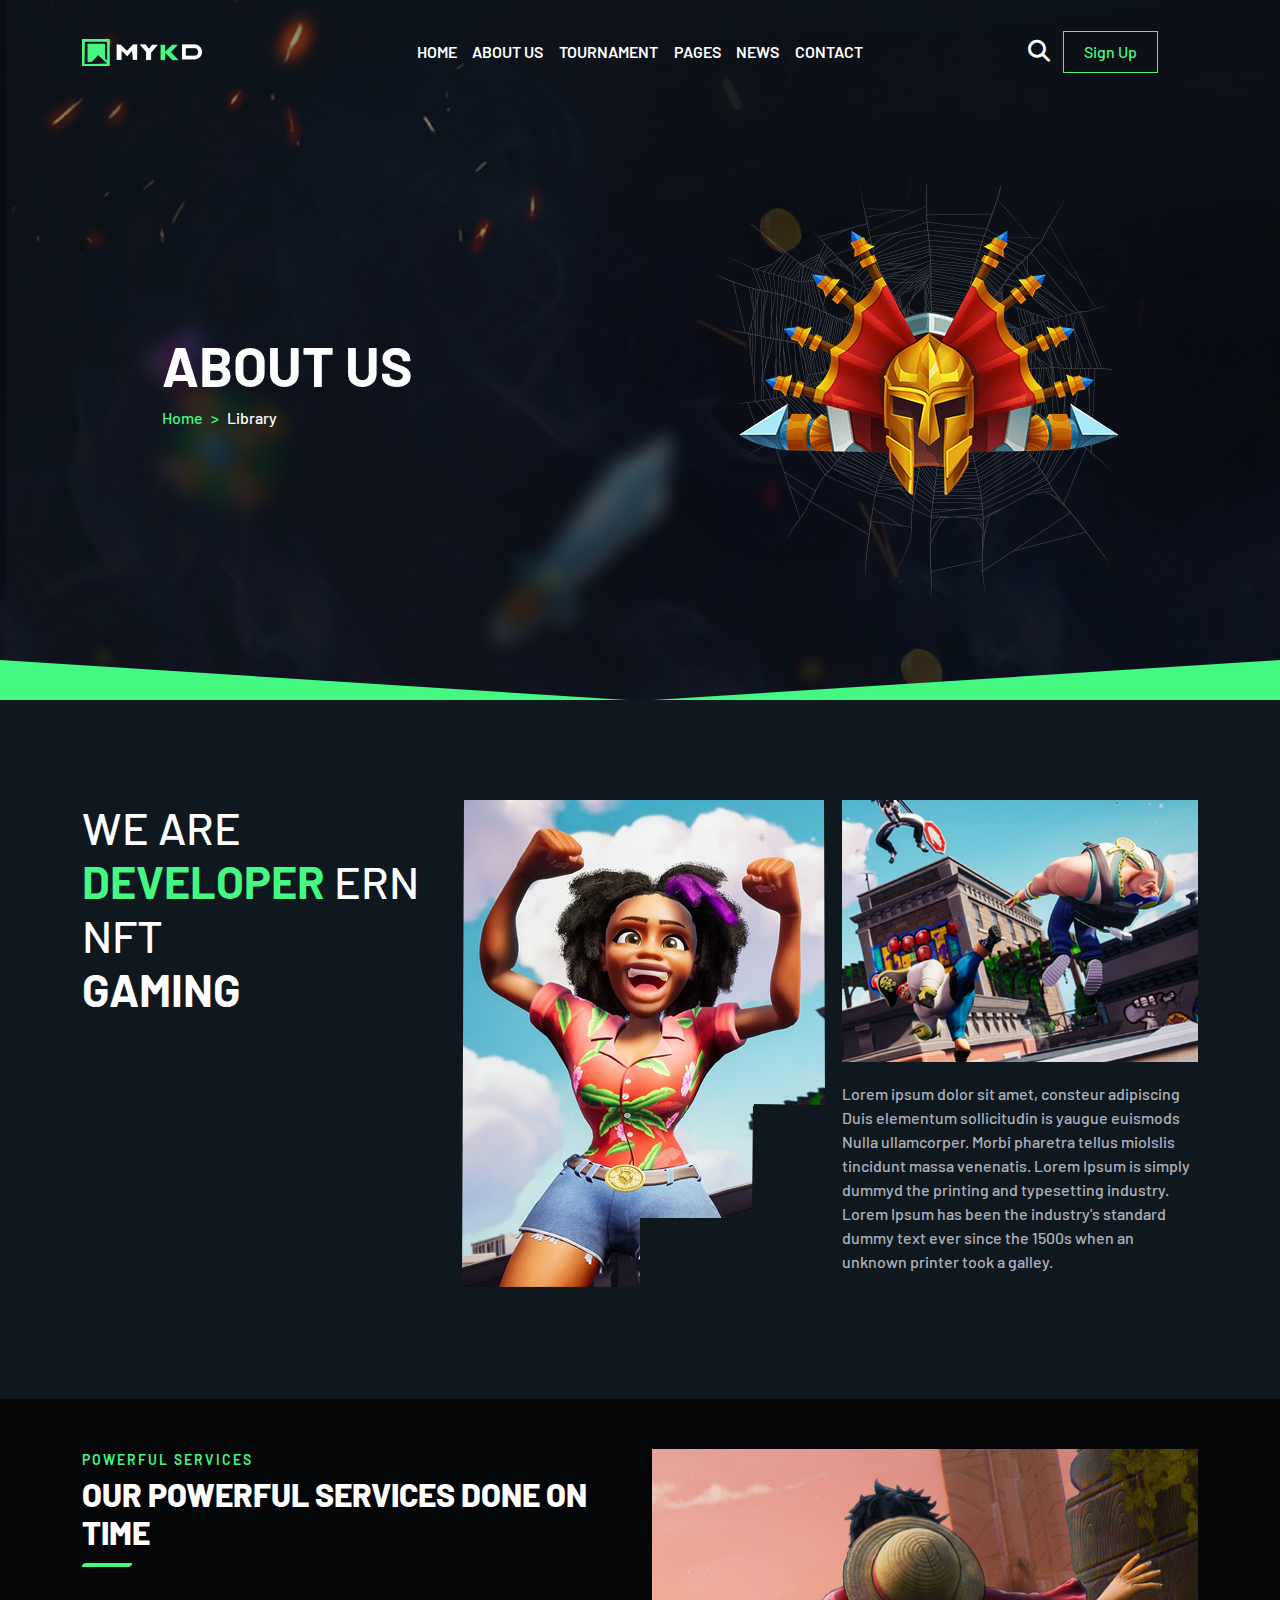
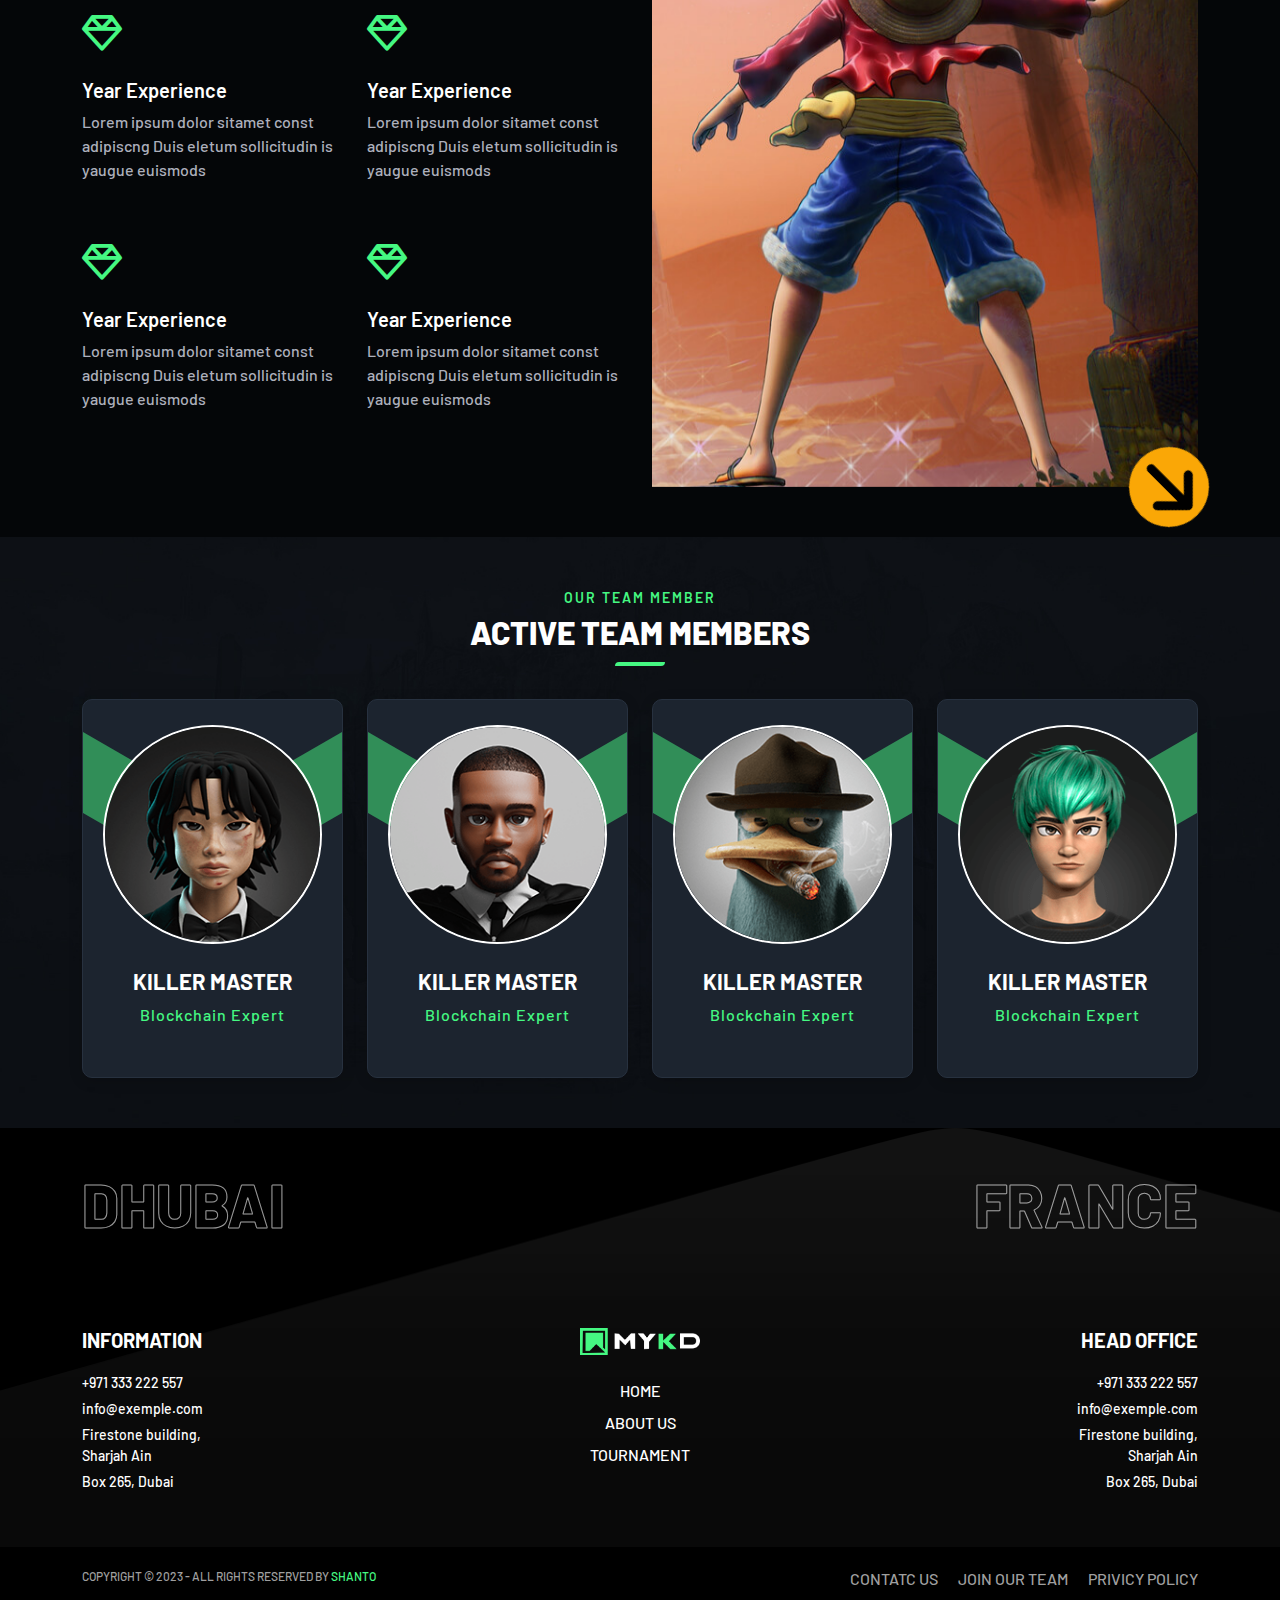
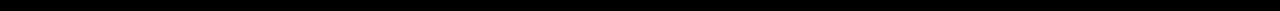
==== commit 50a18d08: "cardcard" ====
--- a/about.html
+++ b/about.html
@@ -163,7 +163,7 @@
                             <div class="tittle text-center text-lg-start">
                                 <h3>OUR POWERFUL SERVICES DONE ON TIME</h3>
                             </div>
-                            <div class="row row-gap-4">
+                            <div class="row row-gap-4 ab_services_row">
                                 <div class="col-sm-6">
                                     <div class="inner_holder text-center text-lg-start">
                                         <div class="icon_box text-center text-lg-start">
@@ -264,8 +264,8 @@
                             <h3>ACTIVE TEAM MEMBERS</h3>
                         </div>
                     </div>
-                    <div class="row">
-                        <div class="col-3">
+                    <div class="row ab_cardrow">
+                        <div class="col-sm-6 col-lg-3 ab_cardcol">
                             <div class="card_holder">
                                 <div class="img_box">
                                     <img src="asset/images/team01.png" alt="">
@@ -276,7 +276,7 @@
                                 </div>
                             </div>
                         </div>
-                        <div class="col-3">
+                        <div class="col-sm-6 col-lg-3 ab_cardcol">
                             <div class="card_holder">
                                 <div class="img_box">
                                     <img src="asset/images/team02.png" alt="">
@@ -287,7 +287,7 @@
                                 </div>
                             </div>
                         </div>
-                        <div class="col-3">
+                        <div class="col-sm-6 col-lg-3 ab_cardcol">
                             <div class="card_holder">
                                 <div class="img_box">
                                     <img src="asset/images/team03.png" alt="">
@@ -298,7 +298,7 @@
                                 </div>
                             </div>
                         </div>
-                        <div class="col-3">
+                        <div class="col-sm-6 col-lg-3 ab_cardcol">
                             <div class="card_holder">
                                 <div class="img_box">
                                     <img src="asset/images/team04.png" alt="">
--- a/asset/css/style.css
+++ b/asset/css/style.css
@@ -1534,6 +1534,12 @@
     padding: 100px 0px 120px;
   }
 }
+@media screen and (max-width: 991px) {
+  .ab_services .ab_services_row {
+    flex-wrap: nowrap;
+    overflow-x: auto;
+  }
+}
 .ab_services .tittle {
   margin-bottom: 50px;
 }
@@ -1595,11 +1601,11 @@
 }
 @media screen and (min-width: 992px) {
   .ab_services .img_holder a {
-    width: 100px;
-    height: 100px;
+    width: 80px;
+    height: 80px;
     font-size: 70px;
     bottom: -40px;
-    right: -40px;
+    right: -11px;
   }
 }
 @media screen and (min-width: 1600px) {
@@ -1607,6 +1613,7 @@
     width: 150px;
     height: 150px;
     font-size: 100px;
+    right: -40px;
   }
 }
 
@@ -1636,7 +1643,21 @@
     padding-bottom: 60px;
   }
 }
+@media screen and (max-width: 991px) {
+  .about_card_sec .ab_cardrow {
+    flex-wrap: nowrap;
+    overflow-x: auto;
+    overflow-y: unset;
+  }
+}
+@media screen and (max-width: 991px) {
+  .about_card_sec .ab_cardcol {
+    max-width: 350px;
+    margin: auto;
+  }
+}
 .about_card_sec .card_holder {
+  width: 100%;
   background-color: #1c242f;
   border: 1px solid #27313f;
   box-shadow: 0px 3px 13px 0px rgba(0, 0, 0, 0.17);
@@ -1712,11 +1733,49 @@
     padding: 100px 0px;
   }
 }
+@media screen and (max-width: 991px) {
+  .tournament_card .tourCard_row {
+    flex-wrap: nowrap;
+    overflow-x: auto;
+  }
+}
+@media screen and (max-width: 991px) {
+  .tournament_card .tourCard_col {
+    max-width: 340px;
+    margin: auto;
+  }
+}
 .tournament_card .card {
+  position: relative;
   background-color: #17222c;
   border-radius: 10px;
   padding: 20px;
   height: 100%;
+  transition: 0.4s;
+}
+.tournament_card .card:hover {
+  transform: translateY(-10px);
+}
+.tournament_card .card::before {
+  position: absolute;
+  content: "";
+  width: 90px;
+  height: 90px;
+  left: 50%;
+  transform: translateX(-50%);
+  top: 16%;
+  background: radial-gradient(circle, rgb(69, 248, 130) 0%, rgba(0, 0, 0, 0.7707457983) 100%);
+  filter: blur(40px);
+  z-index: 0;
+}
+.tournament_card .mdl_card .mdl_h4 {
+  color: #ffbe18;
+}
+.tournament_card .mdl_card .mdl_box {
+  color: #ffbe18 !important;
+}
+.tournament_card .mdl_card::before {
+  background: radial-gradient(circle, rgb(255, 190, 24) 0%, rgba(0, 0, 0, 0.7707457983) 100%);
 }
 .tournament_card .countdown ul {
   display: flex;
@@ -1739,14 +1798,14 @@
 }
 .tournament_card .tour_caption {
   color: #fff;
+  z-index: 1;
 }
 .tournament_card .tour_caption h6 {
   font-weight: 700;
-  margin-bottom: 0;
+  margin-bottom: 5px;
 }
 .tournament_card .tour_caption h4 {
   color: #45f882;
-  font-size: 30px;
   font-weight: 700;
 }
 .tournament_card .tour_price {
@@ -1760,8 +1819,9 @@
   align-items: center;
   margin: auto;
   border-radius: 10px;
-  padding: 30px 80px;
+  padding: 20px 30px;
   margin-top: 20px;
+  z-index: 1;
 }
 .tournament_card .tour_price p {
   opacity: 0.5;
@@ -1769,7 +1829,7 @@
   margin-bottom: 0;
 }
 .tournament_card .tour_price i {
-  color: gold;
+  color: #ffbe18;
   opacity: 1;
   margin-right: 15px;
 }
@@ -1778,6 +1838,7 @@
 }
 .tournament_card .tour_price_box ul {
   padding-left: 0;
+  margin-bottom: 0;
 }
 .tournament_card .tour_price_box li {
   list-style: none;
@@ -1810,6 +1871,31 @@
   margin-left: auto;
 }
 .tournament_card .tour_price_box .price_box i {
-  color: gold;
+  color: #ffbe18;
   margin-left: 10px;
+}
+.tournament_card .top_pricePath {
+  position: absolute;
+  -webkit-clip-path: polygon(0 1%, 100% 0%, 75% 100%, 0% 100%);
+          clip-path: polygon(0 1%, 100% 0%, 75% 100%, 0% 100%);
+  background-color: #45f882;
+  width: 35%;
+  height: 50px;
+  top: 0;
+  left: 0;
+  border-radius: 10px 0px 0px 0px;
+  display: flex;
+  justify-content: center;
+  align-items: center;
+}
+.tournament_card .top_pricePath p {
+  font-weight: 800;
+  margin-bottom: 0;
+  margin-left: -10px;
+}
+.tournament_card .top_pricePath i {
+  margin-right: 5px;
+}
+.tournament_card .mdil_path {
+  background-color: #ffbe18;
 }/*# sourceMappingURL=style.css.map */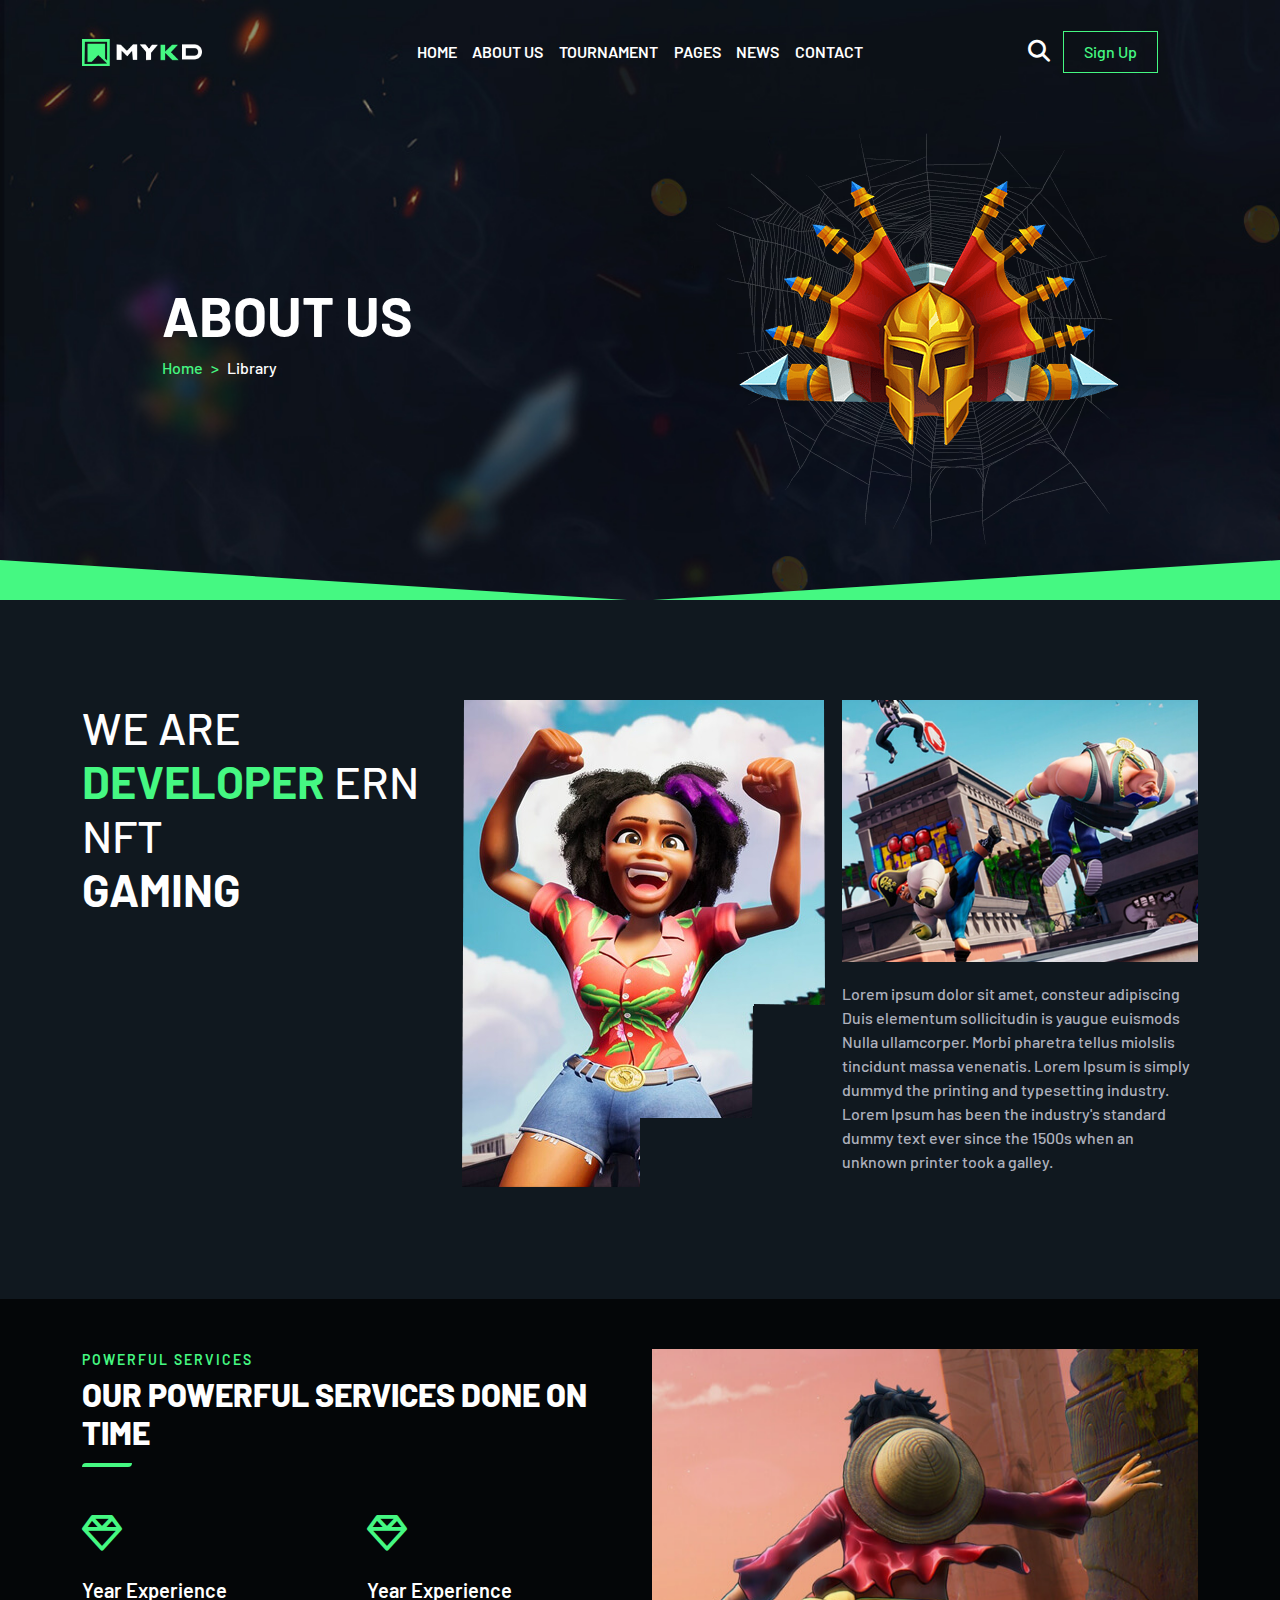
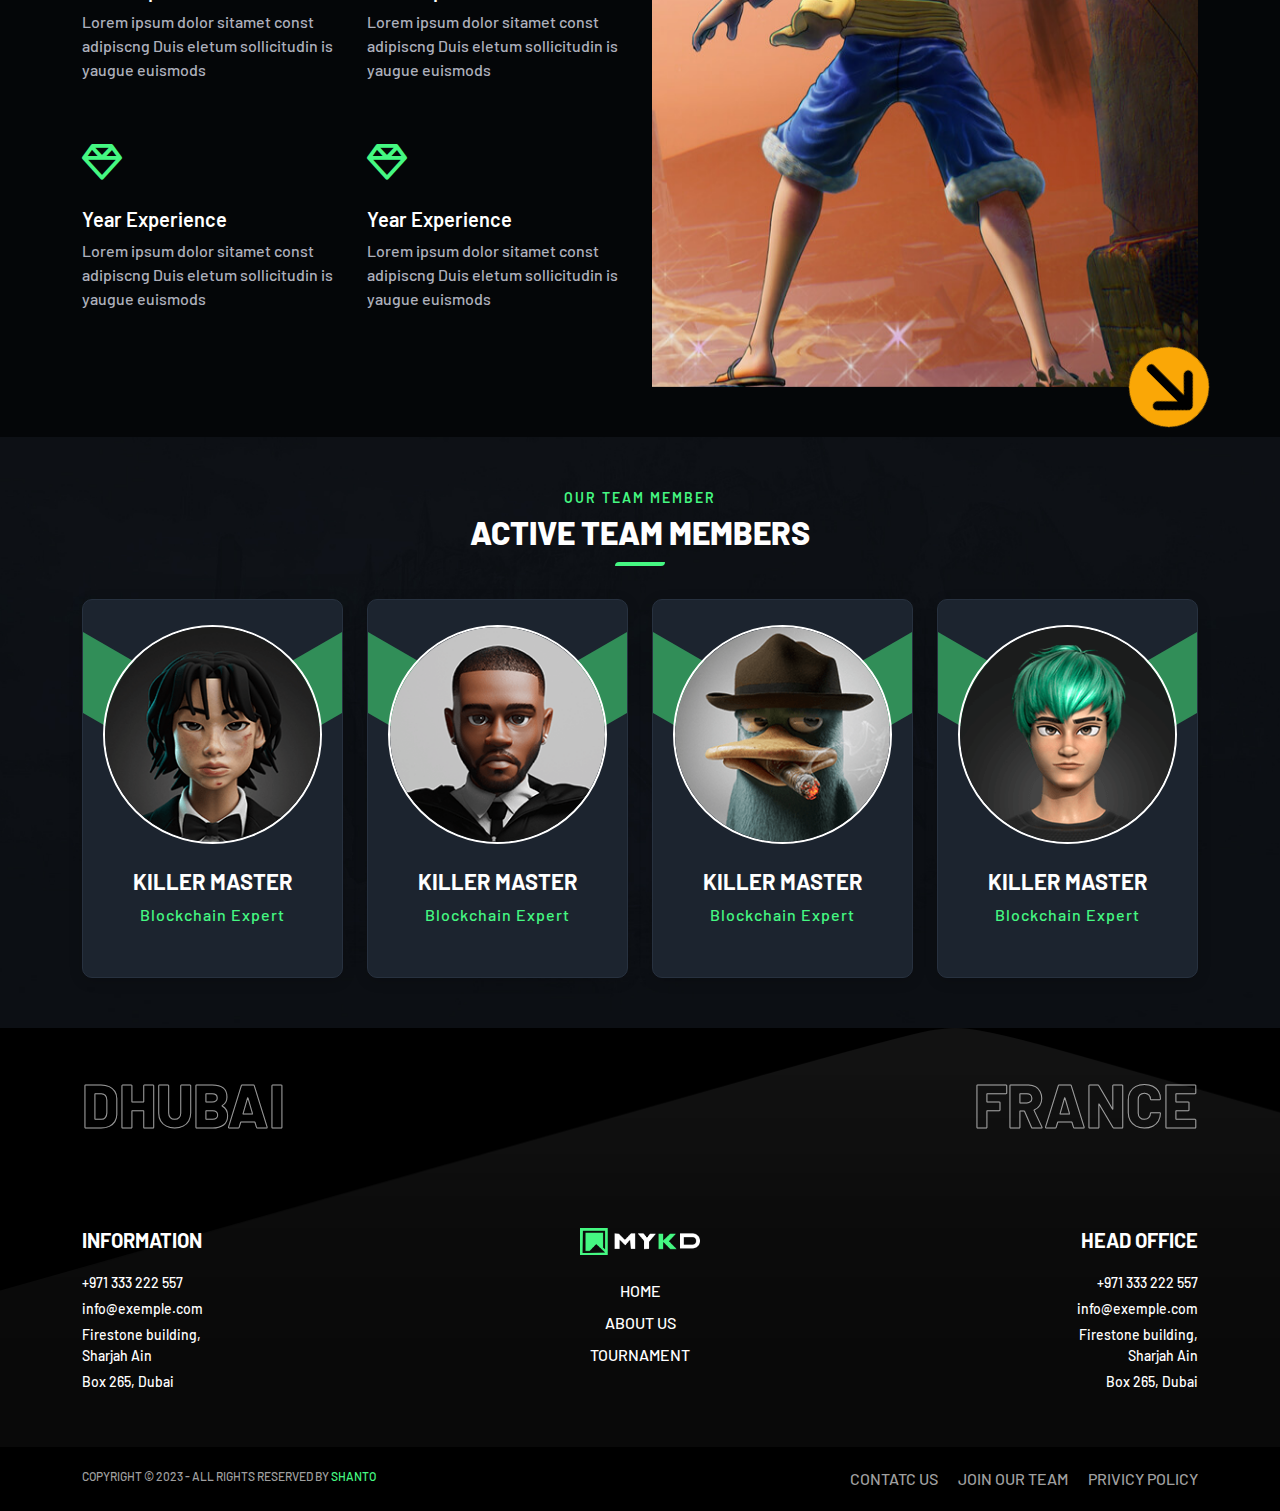
==== commit 7a6bbc9b: "catactfinished" ====
--- a/about.html
+++ b/about.html
@@ -31,7 +31,7 @@
                             <li><a href="tournament.html">TOURNAMENT</a></li>
                             <li><a href="#">PAGES</a></li>
                             <li><a href="#">NEWS</a></li>
-                            <li><a href="#">CONTACT</a></li>
+                            <li><a href="contact.html">CONTACT</a></li>
                         </ul>
                     </div>
                 </div>
@@ -45,7 +45,7 @@
                                 <li><a href="tournament.html">TOURNAMENT</a></li>
                                 <li><a href="#">PAGES</a></li>
                                 <li><a href="#">NEWS</a></li>
-                                <li><a href="#">CONTACT</a></li>
+                                <li><a href="contact.html">CONTACT</a></li>
                             </ul>
                         </nav>
                     </div>
--- a/asset/css/style.css
+++ b/asset/css/style.css
@@ -28,6 +28,23 @@
   src: url("../web-fonts/Barlow-ExtraBold.woff2") format("woff2"), url("../web-fonts/Barlow-ExtraBold.woff") format("woff");
   font-weight: 800;
 }
+html {
+  scrollbar-color: #634f7b #ddd;
+  scrollbar-width: thin;
+}
+html::-webkit-scrollbar {
+  width: 0.5vw;
+}
+html::-webkit-scrollbar-thumb {
+  background-color: #45f882;
+  border-radius: 5px;
+  border: 1px solid transparent;
+  background-clip: content-box;
+}
+html::-webkit-scrollbar-track {
+  background-color: #ddd;
+}
+
 h1, .h1, h2, .h2, h3, .h3, h4, .h4, h5, .h5, h6, .h6 {
   font-weight: 600;
 }
@@ -1385,7 +1402,7 @@
 }
 @media screen and (min-width: 992px) {
   .ab_banner_section .ab_bannerContent {
-    min-height: 700px;
+    min-height: 600px;
     padding: 0px 80px;
   }
 }
@@ -1737,6 +1754,7 @@
   .tournament_card .tourCard_row {
     flex-wrap: nowrap;
     overflow-x: auto;
+    padding: 20px 0px;
   }
 }
 @media screen and (max-width: 991px) {
@@ -1898,4 +1916,292 @@
 }
 .tournament_card .mdil_path {
   background-color: #ffbe18;
+}
+
+.active_tournament .bg_img {
+  padding: 30px 0px;
+}
+@media screen and (min-width: 768px) {
+  .active_tournament .bg_img {
+    padding: 50px 0px;
+  }
+}
+@media screen and (min-width: 1400px) {
+  .active_tournament .bg_img {
+    padding: 100px 0px;
+  }
+}
+@media screen and (min-width: 992px) {
+  .active_tournament .tittle {
+    text-align: center;
+    display: flex;
+    justify-content: space-between;
+    align-items: end;
+  }
+}
+.active_tournament .tittle::before {
+  background-color: transparent;
+}
+.active_tournament .tittle a {
+  transition: 0.4s;
+  color: #fff;
+  text-underline-offset: 5px;
+  text-decoration-color: #45f882;
+  opacity: 0.7;
+}
+.active_tournament .tittle a:hover {
+  color: #45f882;
+  opacity: 1;
+}
+.active_tournament .tourcard_holder {
+  display: flex;
+  flex-wrap: wrap;
+  justify-content: space-between;
+  row-gap: 30px;
+  margin-top: 25px;
+}
+.active_tournament .tour_card {
+  width: 100%;
+  background-color: #19222b;
+  position: relative;
+  padding: 40px 20px;
+}
+@media screen and (min-width: 768px) {
+  .active_tournament .tour_card {
+    width: 48%;
+  }
+}
+@media screen and (min-width: 992px) {
+  .active_tournament .tour_card {
+    -webkit-clip-path: polygon(95% 0%, 5% 0%, 0% 30%, 0% 70%, 5% 100%, 95% 100%, 100% 70%, 100% 30%);
+            clip-path: polygon(95% 0%, 5% 0%, 0% 30%, 0% 70%, 5% 100%, 95% 100%, 100% 70%, 100% 30%);
+    padding: 40px 75px;
+    width: 100%;
+  }
+  .active_tournament .tour_card::before {
+    position: absolute;
+    content: "";
+    -webkit-clip-path: polygon(0 0, 100% 0%, 90% 100%, 9% 100%);
+            clip-path: polygon(0 0, 100% 0%, 90% 100%, 9% 100%);
+    background-color: #45f882;
+    height: 10px;
+    width: 100px;
+    top: 0;
+    left: 15%;
+    transition: 0.4s;
+  }
+}
+.active_tournament .tour_card:hover::before {
+  background-color: #ffbe18;
+}
+.active_tournament .tour_card:hover .tour_teamname {
+  color: #ffbe18;
+}
+.active_tournament .tour_card:hover .tour_price {
+  color: #ffbe18;
+}
+.active_tournament .tour_card:hover .tour_live i {
+  color: #ffbe18;
+}
+.active_tournament .tour_card:hover .tour_live a {
+  opacity: 1;
+}
+.active_tournament .tour_card h6 {
+  opacity: 0.7;
+  margin-bottom: 5px;
+}
+.active_tournament .tour_card i {
+  font-size: 14px;
+  margin-right: 5px;
+}
+.active_tournament .tour_card p {
+  font-weight: 600;
+}
+.active_tournament .tour_match {
+  position: relative;
+}
+@media screen and (min-width: 992px) {
+  .active_tournament .tour_match::after {
+    position: absolute;
+    content: "";
+    width: 1px;
+    height: 75px;
+    background: radial-gradient(circle, rgba(255, 255, 255, 0.5) 0%, rgba(0, 0, 0, 0) 100%);
+    top: 50%;
+    transform: translateY(-50%);
+    left: -40%;
+  }
+}
+.active_tournament .tour_team img {
+  width: 60px;
+}
+@media screen and (min-width: 992PX) {
+  .active_tournament .tour_team img {
+    width: 70px;
+  }
+}
+.active_tournament .tour_teamname {
+  color: #45f882;
+  transition: 0.4s;
+}
+@media screen and (max-width: 991px) {
+  .active_tournament .tour_teamname {
+    text-align: end;
+  }
+}
+.active_tournament .tour_teamname h4 {
+  color: #fff;
+}
+.active_tournament .tour_teamname i {
+  font-size: 10px;
+}
+.active_tournament .tour_price {
+  color: #45f882;
+  transition: 0.4s;
+}
+.active_tournament .tour_price h6 {
+  color: #fff;
+}
+.active_tournament .tour_time {
+  opacity: 0.7;
+}
+@media screen and (max-width: 991px) {
+  .active_tournament .tour_time {
+    text-align: end;
+  }
+}
+.active_tournament .tour_live {
+  color: #fff;
+  background-color: #0c1217;
+  text-align: center;
+  padding: 10px 25px;
+  border-radius: 5px;
+}
+@media screen and (max-width: 991px) {
+  .active_tournament .tour_live {
+    max-width: 200px;
+    margin: auto;
+  }
+}
+.active_tournament .tour_live a {
+  transition: 0.4s;
+  opacity: 0.7;
+  color: inherit;
+  text-decoration: none;
+  font-size: 12px;
+}
+.active_tournament .tour_live i {
+  transition: 0.4s;
+}
+
+.contact_section {
+  background-color: #0f161b;
+  padding: 30px 0px;
+}
+@media screen and (min-width: 768px) {
+  .contact_section {
+    padding: 50px 0px;
+  }
+}
+@media screen and (min-width: 1400px) {
+  .contact_section {
+    padding: 100px 0px;
+  }
+}
+.contact_section .text {
+  color: #e2e1e1;
+  font-weight: 400;
+  margin-top: 20px;
+}
+.contact_section .info_text ul {
+  padding-left: 0;
+}
+.contact_section .info_text li {
+  list-style: none;
+  color: #e2e1e1;
+}
+.contact_section .info_text a {
+  color: #e2e1e1;
+  text-decoration: none;
+  transition: 0.4s;
+}
+.contact_section .info_text a:hover {
+  color: #45f882;
+}
+.contact_section .input_box {
+  height: 50px;
+  position: relative;
+  -webkit-clip-path: polygon(100% 0, 100% calc(100% - 20px), calc(100% - 20px) 100%, 0 100%, 0 0);
+          clip-path: polygon(100% 0, 100% calc(100% - 20px), calc(100% - 20px) 100%, 0 100%, 0 0);
+}
+.contact_section .input_box::after {
+  position: absolute;
+  content: "";
+  width: 1px;
+  height: 50px;
+  right: 10px;
+  bottom: -15px;
+  border: 1px solid #262f39;
+  transform: rotate(45deg);
+}
+.contact_section .input_box input {
+  height: 100%;
+  background-color: unset;
+  border: 1px solid #262f39;
+  border-radius: unset;
+}
+.contact_section .input_box input:focus {
+  outline: unset;
+}
+.contact_section .textarea_box {
+  position: relative;
+  -webkit-clip-path: polygon(100% 0, 100% calc(100% - 20px), calc(100% - 20px) 100%, 0 100%, 0 0);
+          clip-path: polygon(100% 0, 100% calc(100% - 20px), calc(100% - 20px) 100%, 0 100%, 0 0);
+}
+.contact_section .textarea_box::after {
+  position: absolute;
+  content: "";
+  width: 1px;
+  height: 50px;
+  right: 10px;
+  bottom: 11px;
+  border: 1px solid #262f39;
+  transform: rotate(45deg);
+}
+.contact_section .textarea_box textarea {
+  border: 1px solid #262f39;
+  background-color: unset;
+  border-radius: unset;
+  outline: unset;
+}
+.contact_section .submit_box {
+  max-width: 200px;
+}
+.contact_section .submit_box input {
+  transition: 0.4s;
+  background-color: #45f882;
+  border: 1px solid #262f39;
+  color: #000;
+  text-transform: uppercase;
+  font-weight: 600;
+  border-radius: unset;
+  position: relative;
+  -webkit-clip-path: polygon(100% 0, 100% calc(100% - 20px), calc(100% - 20px) 100%, 0 100%, 0 0);
+          clip-path: polygon(100% 0, 100% calc(100% - 20px), calc(100% - 20px) 100%, 0 100%, 0 0);
+}
+.contact_section .submit_box input::after {
+  position: absolute;
+  content: "";
+  width: 1px;
+  height: 50px;
+  right: 10px;
+  bottom: 11px;
+  border: 1px solid #262f39;
+  transform: rotate(45deg);
+}
+.contact_section .submit_box input:focus {
+  outline: unset;
+}
+.contact_section .submit_box input:hover {
+  background-color: #ffbe18;
 }/*# sourceMappingURL=style.css.map */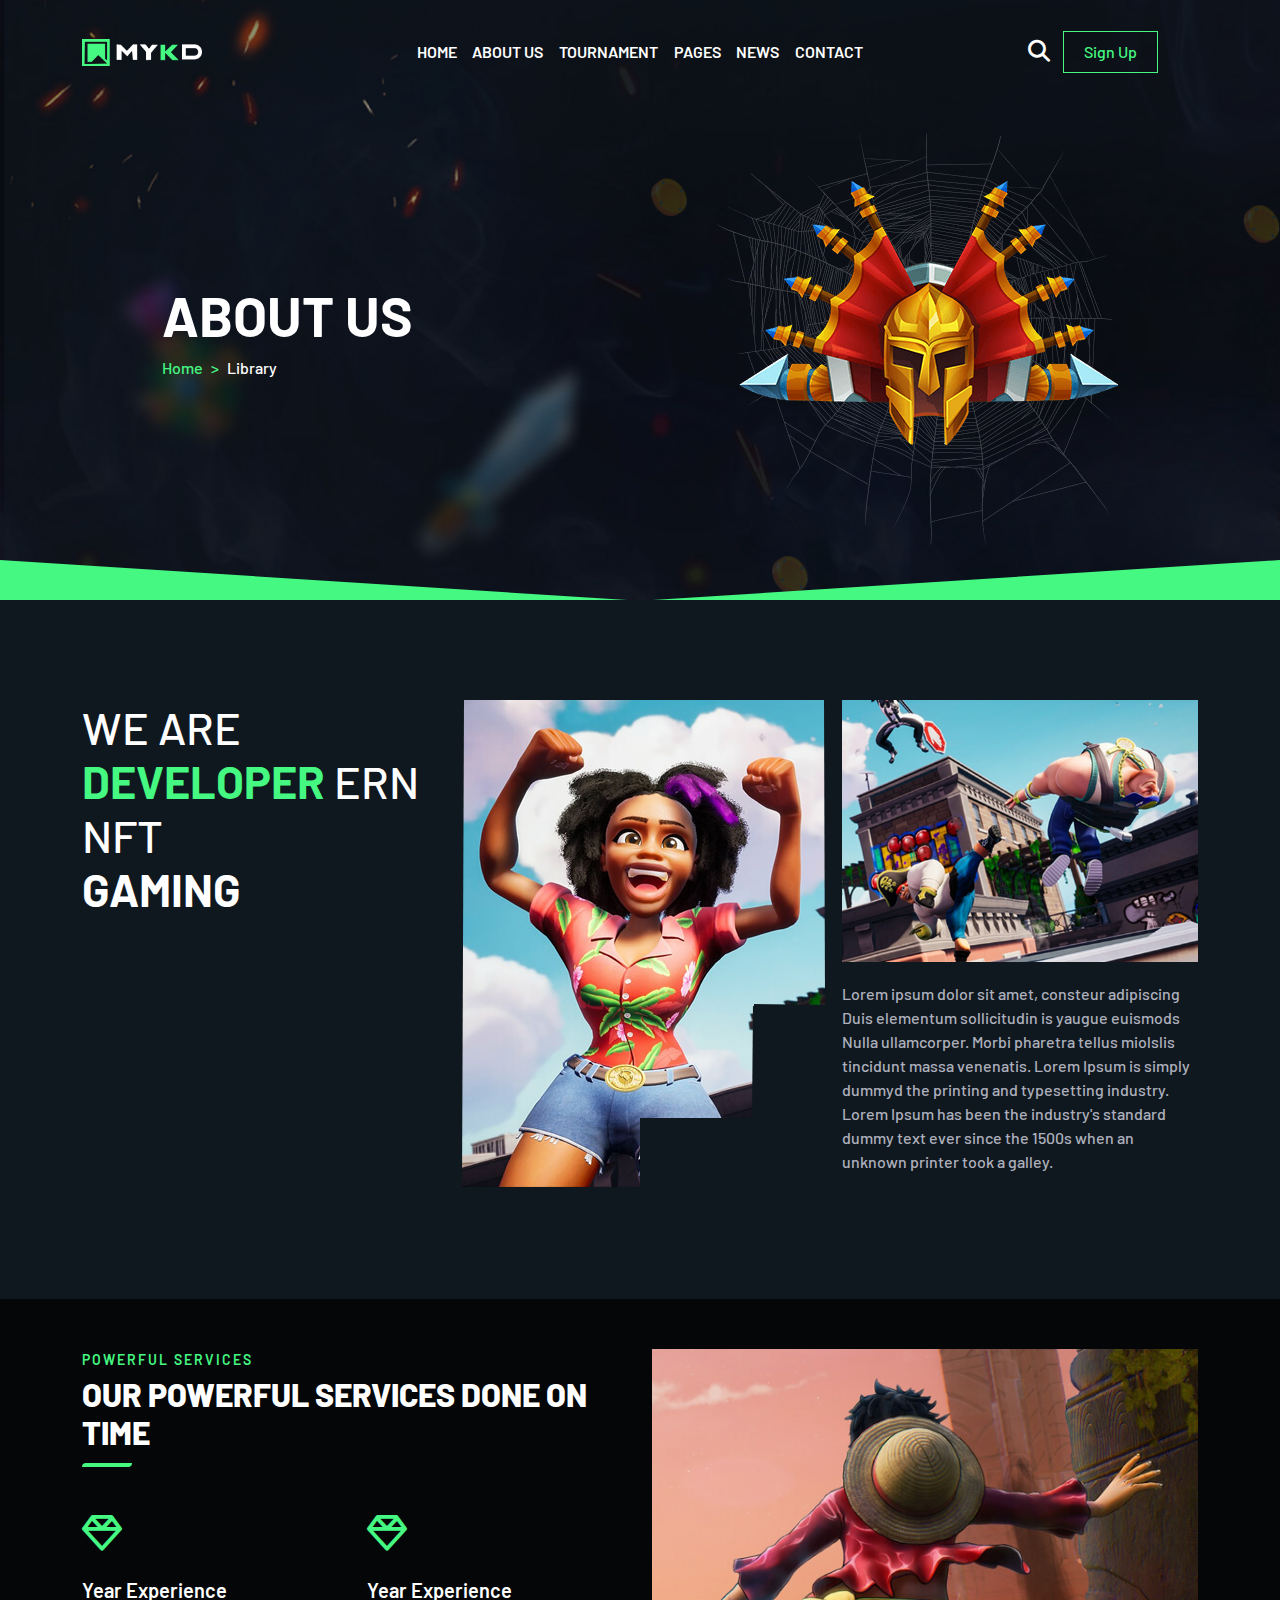
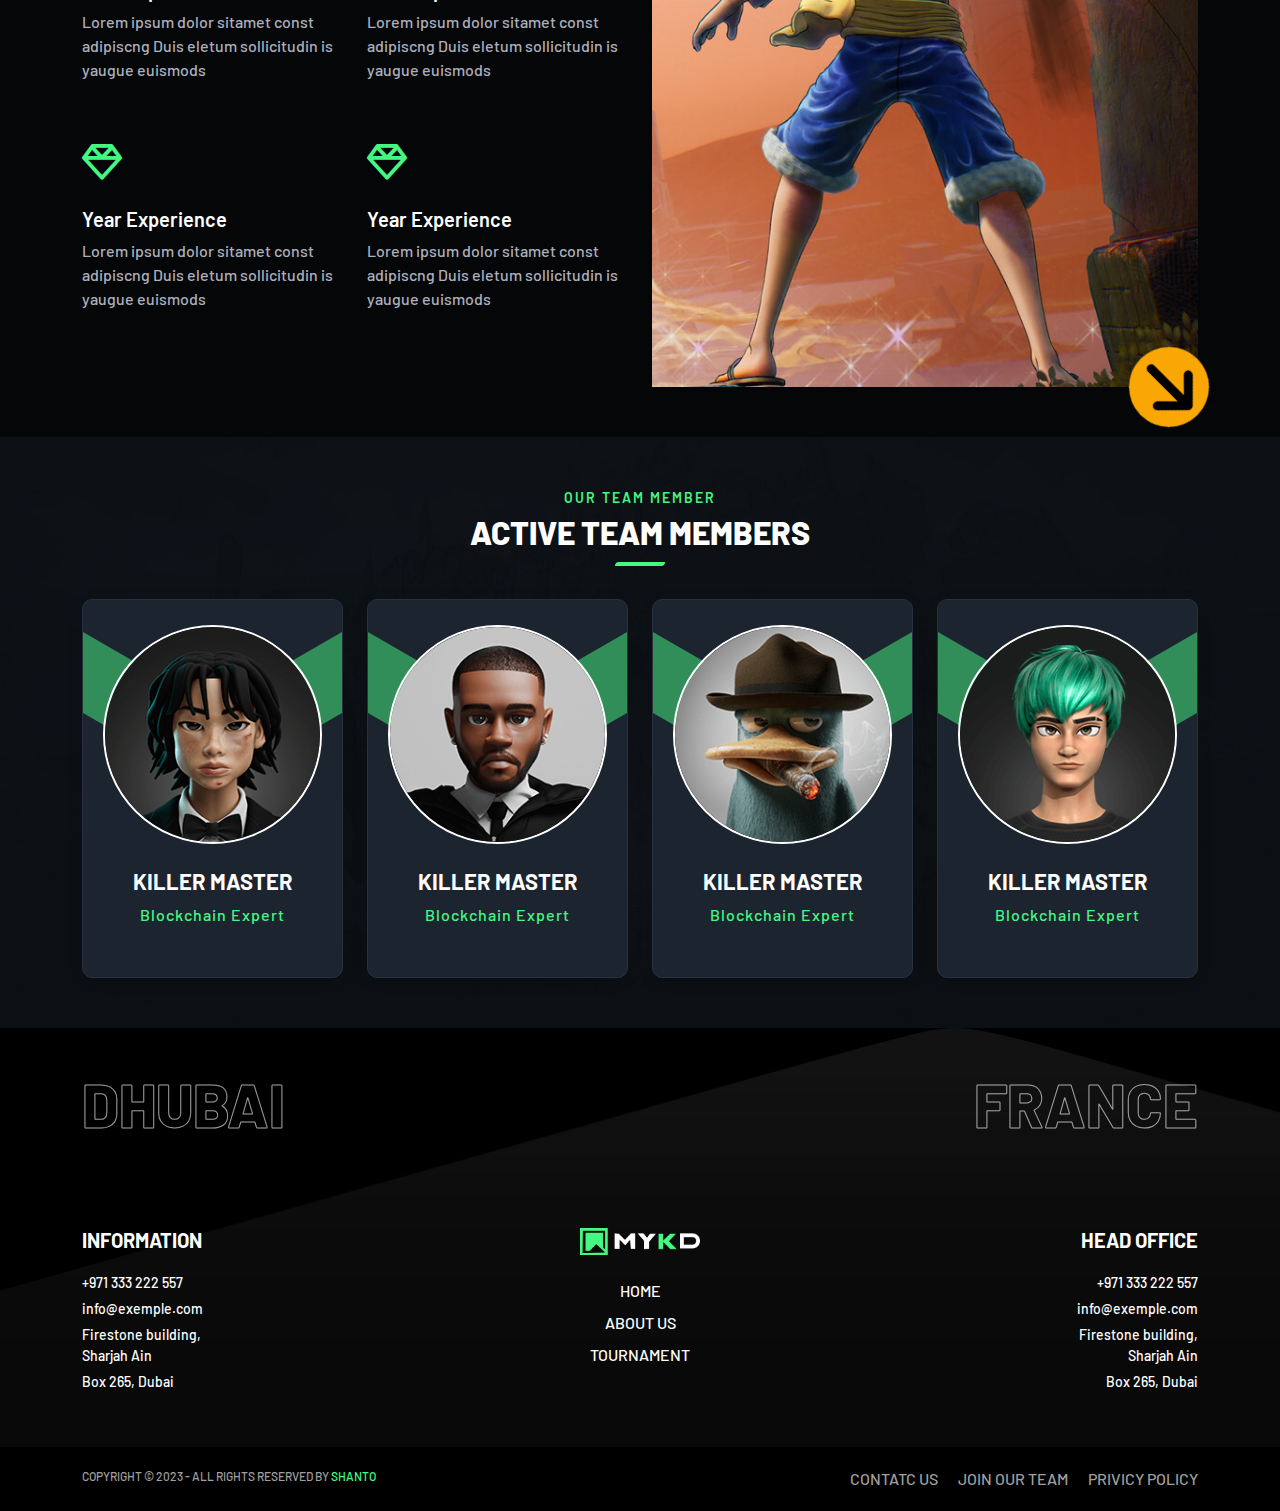
==== commit 13149aeb: "sm" ====
--- a/about.html
+++ b/about.html
@@ -29,8 +29,8 @@
                             <li><a href="index.html">HOME</a></li>
                             <li><a href="about.html">ABOUT US</a></li>
                             <li><a href="tournament.html">TOURNAMENT</a></li>
-                            <li><a href="#">PAGES</a></li>
-                            <li><a href="#">NEWS</a></li>
+                            <li><a href="page.html">PAGES</a></li>
+                            <li><a href="news.html">NEWS</a></li>
                             <li><a href="contact.html">CONTACT</a></li>
                         </ul>
                     </div>
@@ -44,7 +44,7 @@
                                 <li><a href="about.html">ABOUT US</a></li>
                                 <li><a href="tournament.html">TOURNAMENT</a></li>
                                 <li><a href="#">PAGES</a></li>
-                                <li><a href="#">NEWS</a></li>
+                                <li><a href="news.html">NEWS</a></li>
                                 <li><a href="contact.html">CONTACT</a></li>
                             </ul>
                         </nav>
--- a/asset/css/style.css
+++ b/asset/css/style.css
@@ -1,3 +1,59 @@
+.search_modal {
+  position: fixed;
+  left: 0;
+  top: 0;
+  width: 100%;
+  height: 0%;
+  background-color: rgba(15, 22, 27, 0.9);
+  opacity: 0;
+  visibility: hidden;
+  transition: 0.6s;
+}
+.search_modal::after {
+  content: "";
+  position: absolute;
+  background-color: aqua;
+  background-position: center;
+  background-size: cover;
+  background-repeat: no-repeat;
+  top: 100%;
+  width: 100%;
+  height: 370px;
+}
+
+.smodal-content {
+  position: absolute;
+  top: 50%;
+  left: 50%;
+  transform: translate(-50%, -50%);
+  background-color: white;
+  width: 24rem;
+  height: 100%;
+  border-radius: 0.5rem;
+}
+
+.close-button {
+  float: right;
+  width: 1.5rem;
+  line-height: 1.5rem;
+  text-align: center;
+  cursor: pointer;
+  border-radius: 0.25rem;
+  background-color: lightgray;
+}
+
+.close-button:hover {
+  background-color: darkgray;
+}
+
+.show-modal {
+  opacity: 1;
+  visibility: visible;
+}
+.show-modal.search_modal {
+  height: 100%;
+}
+
 @font-face {
   font-family: "Berlin Sans FB Demi";
   src: url("../web-fonts/BerlinSansFBDemi-Bold.woff2") format("woff2"), url("../web-fonts/BerlinSansFBDemi-Bold.woff") format("woff");
@@ -393,6 +449,17 @@
   padding: 20px 0px;
   z-index: 9999;
 }
+header.sticky {
+  position: fixed;
+  top: 0;
+  left: 0;
+  width: 100%;
+  background-color: #182029;
+  box-shadow: rgba(50, 50, 93, 0.25) 0px 6px 12px -2px, rgba(0, 0, 0, 0.3) 0px 3px 7px -3px;
+  animation: header_sticky 0.4s;
+  z-index: 3;
+  padding: 10px 0px;
+}
 @media screen and (min-width: 1600px) {
   header .container {
     max-width: 1580px;
@@ -494,45 +561,16 @@
     display: block;
   }
 }
-
-.search_modal .modal-content {
-  max-width: 400px;
-  margin: auto;
-  margin-top: 100px;
-  background-color: unset;
-  border: unset;
-}
-@media screen and (min-width: 768px) {
-  .search_modal .modal-content {
-    margin-top: 100px;
-  }
-}
-.search_modal .btn {
-  height: 100%;
-  border-radius: unset;
-  border: unset;
-  color: #fff;
-  background-color: #45f882;
-}
-.search_modal .btn:active {
-  background-color: #45f882;
-}
-.search_modal .searchInput {
-  height: auto;
-  margin: 0px;
-  margin-right: 0px;
-  border-radius: unset;
-}
-.search_modal .searchInput:focus {
-  box-shadow: unset;
-}
-.search_modal .modal_form {
-  height: 40px;
-}
-@media screen and (min-width: 768px) {
-  .search_modal .modal_form {
-    height: 50px;
-  }
+header .trigger {
+  text-align: center;
+  padding: 7px 13px;
+  background: #3e3e3e;
+  color: #fff;
+  font-size: 15px;
+  outline: none;
+  border: none;
+  border-radius: 5px;
+  font-family: cursive;
 }
 
 .banner_section .bgImg {
@@ -2204,4 +2242,286 @@
 }
 .contact_section .submit_box input:hover {
   background-color: #ffbe18;
+}
+
+.blog_section {
+  background-color: #0f161b;
+  padding: 30px 0px;
+}
+@media screen and (min-width: 768px) {
+  .blog_section {
+    padding: 50px 0px;
+  }
+}
+@media screen and (min-width: 1400px) {
+  .blog_section {
+    padding: 100px 0px;
+  }
+}
+@media screen and (max-width: 991px) {
+  .blog_section .inner_row {
+    flex-wrap: nowrap;
+    overflow-x: auto;
+  }
+}
+.blog_section .holder_content {
+  padding: 10px;
+  background-color: #182029;
+  border: 1px solid #232a30;
+}
+@media screen and (min-width: 576px) {
+  .blog_section .holder_content {
+    padding: 30px;
+  }
+}
+.blog_section .tittle_box h3 {
+  font-size: 18px;
+  transition: 0.4s;
+}
+.blog_section .tittle_box h3:hover {
+  color: #45f882;
+}
+@media screen and (min-width: 768px) {
+  .blog_section .tittle_box h3 {
+    font-size: 32px;
+  }
+}
+.blog_section .list_box a {
+  display: inline-block;
+  margin-left: 5px;
+}
+.blog_section .list_box ul {
+  margin-bottom: 25px;
+}
+.blog_section .list_box i {
+  color: #45f882;
+  margin-right: 8px;
+}
+.blog_section .bmtList_box {
+  display: flex;
+  flex-wrap: wrap;
+  justify-content: space-between;
+  align-items: center;
+}
+.blog_section .read_more a:hover i {
+  transform: rotate(0deg);
+}
+.blog_section .read_more i {
+  color: #45f882;
+  transform: rotate(-45deg);
+  transition: 0.4s;
+  margin-left: 5px;
+}
+.blog_section ul {
+  display: flex;
+  flex-wrap: wrap;
+  align-items: center;
+  padding-left: 0;
+  margin-bottom: 0;
+}
+.blog_section li {
+  font-size: 14px;
+  list-style: none;
+  color: #adb0bc;
+}
+.blog_section li:not(:first-child) {
+  padding-left: 15px;
+}
+.blog_section p {
+  color: #adb0bc;
+}
+.blog_section a {
+  color: #adb0bc;
+  text-decoration: none;
+  transition: 0.4s;
+}
+.blog_section a:hover {
+  color: #45f882;
+}
+.blog_section .btm_pagination {
+  margin-top: 30px;
+}
+.blog_section .btm_pagination li {
+  padding-left: unset;
+  color: #adb0bc;
+  transition: 0.2s;
+  padding: 0px 5px;
+}
+.blog_section .btm_pagination li:hover {
+  color: #000;
+}
+.blog_section .btm_pagination a {
+  display: inline-block;
+  width: 40px;
+  height: 40px;
+  border: 1px solid #333333;
+  border-radius: 5px;
+  background-color: transparent;
+  color: inherit;
+  display: flex;
+  justify-content: center;
+  align-items: center;
+}
+.blog_section .btm_pagination a:hover {
+  background-color: #45f882;
+}
+.blog_section .side_img_box img {
+  width: 100%;
+}
+.blog_section .sideber_input {
+  position: relative;
+}
+.blog_section .sideber_input a {
+  color: #fff;
+  position: absolute;
+  top: 50%;
+  transform: translateY(-50%);
+  right: 40px;
+}
+.blog_section .sideber_input a:hover {
+  color: unset;
+}
+.blog_section .input_box {
+  height: 50px;
+  position: relative;
+  -webkit-clip-path: polygon(100% 0, 100% calc(100% - 20px), calc(100% - 20px) 100%, 0 100%, 0 0);
+          clip-path: polygon(100% 0, 100% calc(100% - 20px), calc(100% - 20px) 100%, 0 100%, 0 0);
+}
+.blog_section .input_box::after {
+  position: absolute;
+  content: "";
+  width: 1px;
+  height: 50px;
+  right: 10px;
+  bottom: -15px;
+  border: 1px solid #262f39;
+  transform: rotate(45deg);
+}
+.blog_section .input_box input {
+  height: 100%;
+  background-color: unset;
+  border: 1px solid #262f39;
+  border-radius: unset;
+}
+.blog_section .input_box input:focus {
+  outline: unset;
+}
+.blog_section .ct_list_box ul {
+  display: block;
+}
+.blog_section .ct_list_box li {
+  display: flex;
+  justify-content: space-between;
+  align-items: center;
+  padding-left: 0;
+  color: #adb0bc;
+  transition: 0.3s;
+  overflow: hidden;
+}
+.blog_section .ct_list_box li:hover a {
+  color: #45f882;
+  margin-left: 15px;
+}
+.blog_section .ct_list_box li:hover a::before {
+  transform: translateY(-50%) translateX(-13px);
+}
+.blog_section .ct_list_box li:not(:last-child) {
+  padding-bottom: 10px;
+}
+.blog_section .ct_list_box a {
+  color: inherit;
+  position: relative;
+}
+.blog_section .ct_list_box a::before {
+  position: absolute;
+  content: "";
+  width: 8px;
+  height: 8px;
+  background-color: #45f882;
+  top: 50%;
+  transform: translateX(-8px) translateY(-50%);
+  transition: 0.3s;
+  border-radius: 0px 3px 0px 3px;
+}
+
+.gaming_dhop {
+  background-color: #0f161b;
+}
+.gaming_dhop .gs_left {
+  width: 30%;
+}
+.gaming_dhop .gs_right {
+  width: 70%;
+}
+.gaming_dhop .left_holder {
+  border: 1px solid #333;
+  border-radius: 5px;
+}
+.gaming_dhop .left_holder input {
+  border: none;
+  padding: 5px 10px;
+  width: 100%;
+  height: 60px;
+  background-color: #171d24;
+  color: #adb0bc;
+  border-radius: unset;
+  outline-offset: 0px;
+  font-size: 15px;
+  margin-bottom: 0;
+  padding-left: 15px;
+}
+@media screen and (min-width: 1200px) {
+  .gaming_dhop .left_holder input {
+    font-size: 17px;
+  }
+}
+.gaming_dhop .left_holder input:focus {
+  outline: unset;
+}
+.gaming_dhop .left_holder input::-moz-placeholder {
+  font-size: 14px;
+  color: #858585;
+}
+.gaming_dhop .left_holder input::placeholder {
+  font-size: 14px;
+  color: #858585;
+}
+@media screen and (min-width: 1200px) {
+  .gaming_dhop .left_holder input::-moz-placeholder {
+    font-size: 18px;
+  }
+  .gaming_dhop .left_holder input::placeholder {
+    font-size: 18px;
+  }
+}
+.gaming_dhop .left_holder .gs_Tittle {
+  position: relative;
+  margin: 15px 0px 15px 20px;
+  padding-left: 17px;
+}
+.gaming_dhop .left_holder .gs_Tittle h5 {
+  font-family: "Barlow";
+}
+.gaming_dhop .left_holder .gs_Tittle::after {
+  content: "\f0da";
+  position: absolute;
+  font-size: 20px;
+  font-weight: 900;
+  font-family: "Font Awesome 6 Free";
+  color: #45f882;
+  left: 0;
+  top: 50%;
+  transform: translateY(-50%);
+}
+.gaming_dhop .left_holder .sInput {
+  display: flex;
+  justify-content: space-between;
+  align-items: center;
+  position: relative;
+}
+.gaming_dhop .left_holder .seatch_btn {
+  border: unset;
+  position: absolute;
+  right: 0;
+  color: #333;
 }/*# sourceMappingURL=style.css.map */